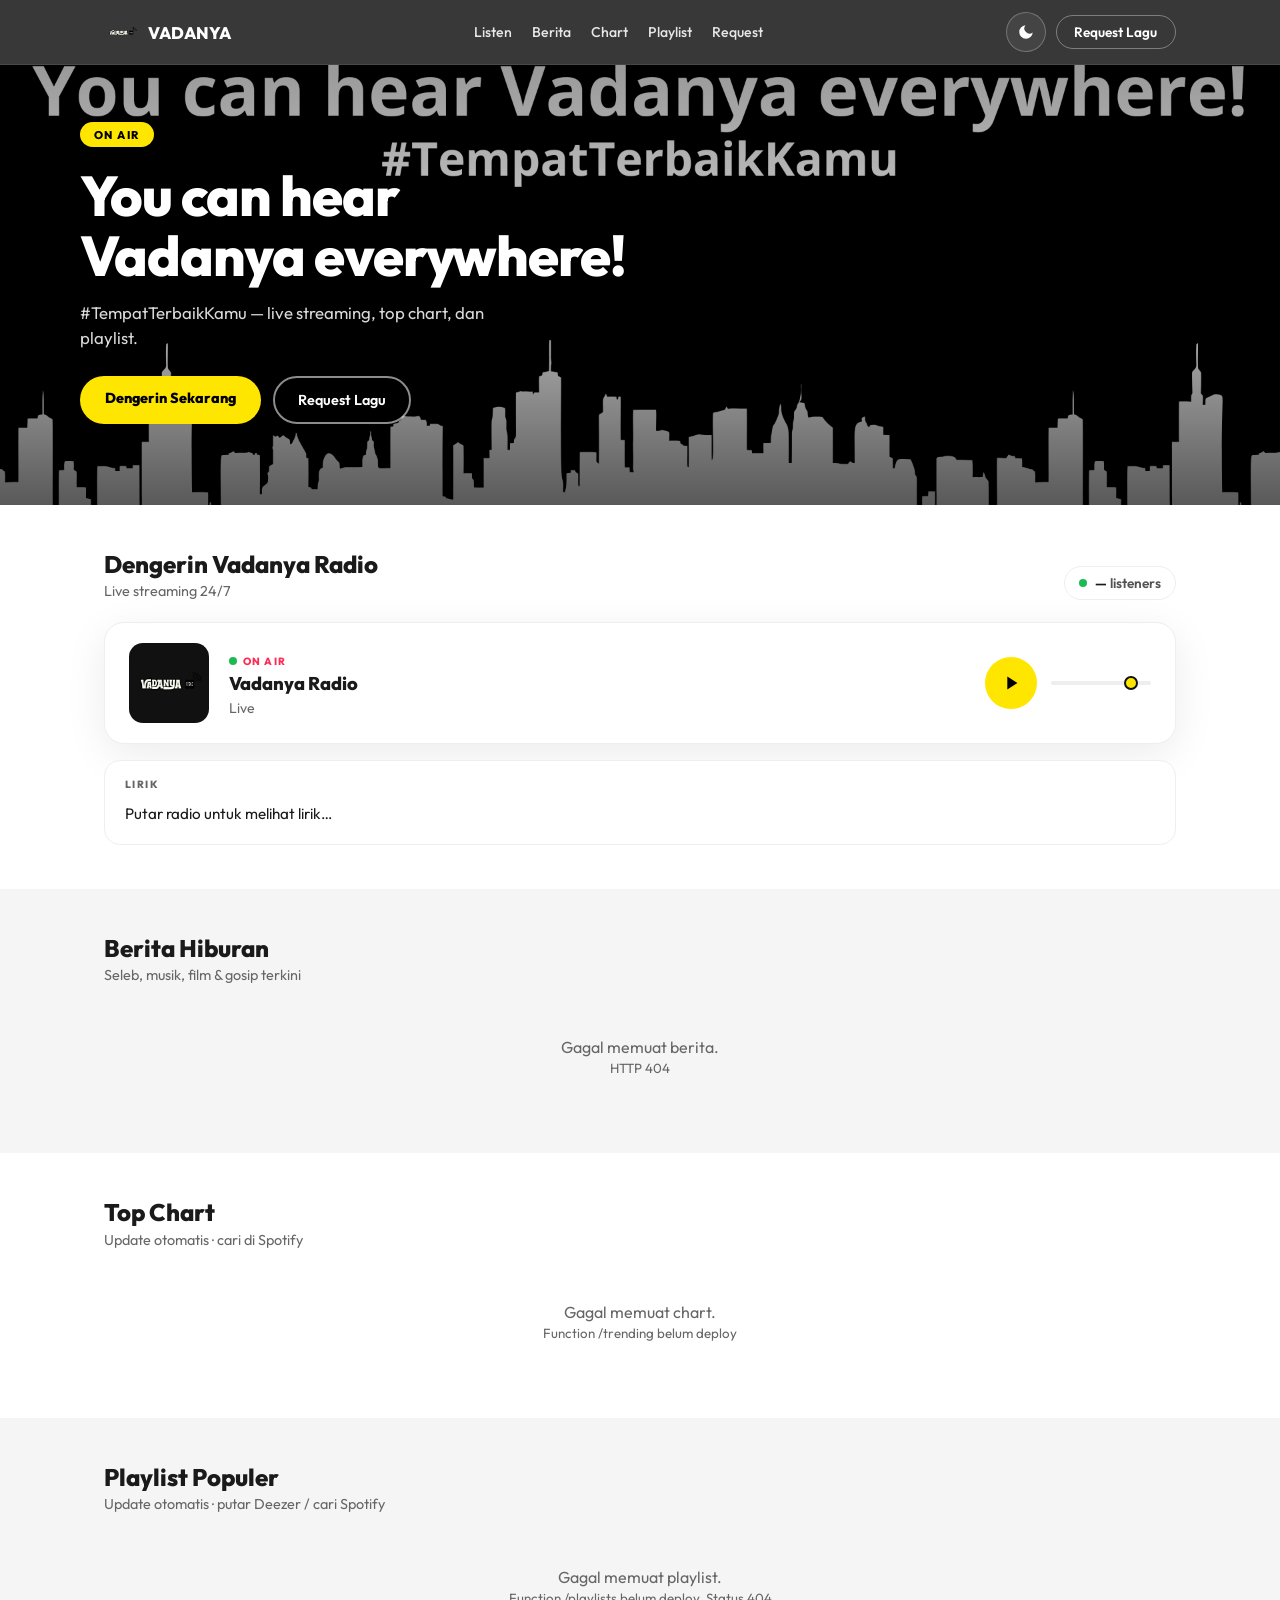
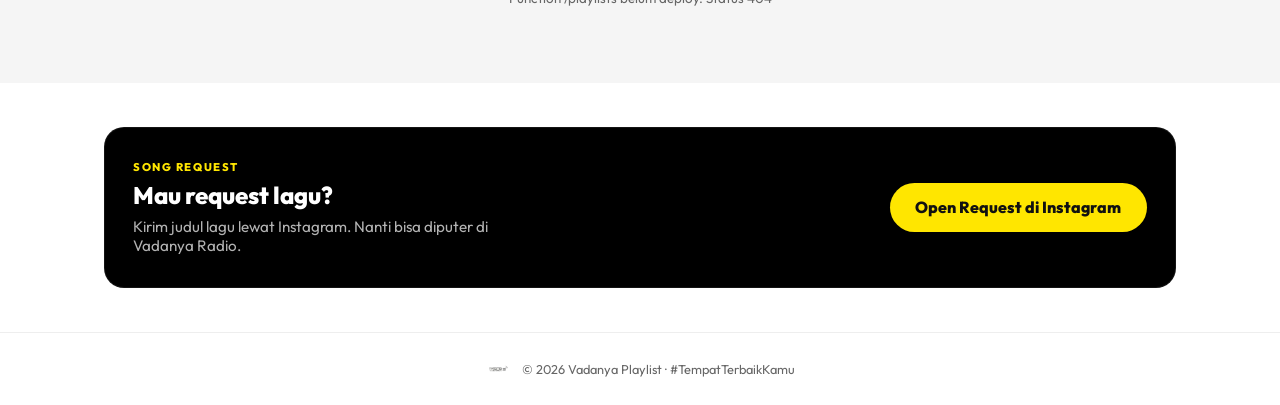
==== index.html @ 4f34717c "Add files via upload" ====
<!DOCTYPE html>
<html lang="id">
<head>
  <meta charset="UTF-8" />
  <meta name="viewport" content="width=device-width, initial-scale=1.0" />
  <meta name="google-site-verification" content="wE9t3rCKMEpL0LWgV_AQT0i7MUr9EeiL_ol_Nd61wWU" />
  <title>Vadanya Playlist</title>
  <link rel="icon" type="image/png" href="FavIcon.png" />
  <link rel="stylesheet" href="style.css" />
  <link rel="preconnect" href="https://fonts.googleapis.com" />
  <link rel="preconnect" href="https://fonts.gstatic.com" crossorigin />
  <link href="https://fonts.googleapis.com/css2?family=Outfit:wght@400;500;600;700;800&display=swap" rel="stylesheet" />
</head>
<body>

  <nav class="navbar">
    <div class="nav-inner">
      <a href="#" class="brand">
        <img src="logo.png" alt="Vadanya" class="brand-logo" />
        <span class="brand-text">VADANYA</span>
      </a>
      <div class="nav-links">
        <a href="#listen" class="nav-link">Listen</a>
        <a href="#berita" class="nav-link">Berita</a>
        <a href="#trending" class="nav-link">Chart</a>
        <a href="#featured" class="nav-link">Playlist</a>
        <a href="#request" class="nav-link">Request</a>
      </div>
      <div class="nav-actions">
        <button type="button" class="theme-btn" id="themeToggle" aria-label="Ganti tema">
          <svg class="icon-moon" viewBox="0 0 24 24" fill="currentColor"><path d="M21 12.79A9 9 0 1 1 11.21 3 7 7 0 0 0 21 12.79z"/></svg>
          <svg class="icon-sun" viewBox="0 0 24 24" fill="currentColor"><path d="M12 4.5a1 1 0 0 1 1 1V7a1 1 0 1 1-2 0V5.5a1 1 0 0 1 1-1zm0 11a1 1 0 0 1 1 1V19a1 1 0 1 1-2 0v-2.5a1 1 0 0 1 1-1zm7.5-5.5a1 1 0 0 1 1 1H22a1 1 0 1 1 0 2h-1.5a1 1 0 0 1-1-1 1 1 0 0 1 1-1zM4.5 11a1 1 0 0 1 0 2H3a1 1 0 1 1 0-2h1.5zM12 8a4 4 0 1 0 0 8 4 4 0 0 0 0-8z"/></svg>
        </button>
        <a href="#request" class="btn-nav">Request Lagu</a>
      </div>
    </div>
  </nav>

  <header class="hero">
    <div class="hero-bg"></div>
    <div class="hero-content">
      <p class="hero-tag">ON AIR</p>
      <h1 class="hero-title">You can hear<br /><span>Vadanya everywhere!</span></h1>
      <p class="hero-desc">#TempatTerbaikKamu — live streaming, top chart, dan playlist.</p>
      <div class="hero-actions">
        <a href="#listen" class="btn-yellow">Dengerin Sekarang</a>
        <a href="#request" class="btn-outline">Request Lagu</a>
      </div>
    </div>
  </header>

  <section id="listen" class="section">
    <div class="section-header listen-header">
      <div>
        <h2 class="section-title">Dengerin Vadanya Radio</h2>
        <p class="section-sub">Live streaming 24/7</p>
      </div>
      <div class="listeners-badge">
        <span class="listeners-dot"></span>
        <span id="listenersCount">—</span>
      </div>
    </div>

    <div class="custom-player">
      <img src="logo.png" alt="" class="cp-art" id="cpArt" />
      <div class="cp-info">
        <div class="cp-live"><span class="listeners-dot"></span> ON AIR</div>
        <div class="cp-title" id="cpTitle">Vadanya Radio</div>
        <div class="cp-artist" id="cpArtist">Live</div>
      </div>
      <div class="cp-controls">
        <button type="button" class="cp-play" id="cpPlay" aria-label="Play">
          <svg class="icon-play" viewBox="0 0 24 24" fill="currentColor"><path d="M8 5v14l11-7z"/></svg>
          <svg class="icon-pause" viewBox="0 0 24 24" fill="currentColor"><path d="M6 5h4v14H6zm8 0h4v14h-4z"/></svg>
        </button>
        <input type="range" id="cpVol" min="0" max="1" step="0.01" value="0.85" />
      </div>
      <audio id="cpAudio" preload="none" crossorigin="anonymous"></audio>
    </div>

    <div class="lyrics-box">
      <div class="lyrics-label">LIRIK</div>
      <div class="lyrics-text" id="lyricsText">Putar radio untuk melihat lirik…</div>
    </div>
  </section>

  <section id="berita" class="section section-gray">
    <div class="section-header">
      <h2 class="section-title">Berita Hiburan</h2>
      <p class="section-sub">Seleb, musik, film & gosip terkini</p>
    </div>
    <div class="news-grid" id="newsGrid">
      <div class="news-loading">Memuat berita…</div>
    </div>
  </section>

  <section id="trending" class="section">
    <div class="section-header">
      <h2 class="section-title">Top Chart</h2>
      <p class="section-sub">Update otomatis · cari di Spotify</p>
    </div>
    <div class="trending-grid" id="trendingGrid">
      <div class="news-loading">Memuat chart…</div>
    </div>
  </section>

  <section id="featured" class="section section-gray">
    <div class="section-header">
      <h2 class="section-title">Playlist Populer</h2>
      <p class="section-sub">Update otomatis · putar Deezer / cari Spotify</p>
    </div>
    <div class="embed-grid" id="autoPlaylistGrid">
      <div class="news-loading">Memuat playlist…</div>
    </div>
  </section>

  <section id="request" class="section">
    <div class="request-box">
      <div class="request-text">
        <p class="request-label">Song Request</p>
        <h2 class="request-title">Mau request lagu?</h2>
        <p class="request-desc">Kirim judul lagu lewat Instagram. Nanti bisa diputer di Vadanya Radio.</p>
      </div>
      <a class="btn-request" href="https://ig.me/m/vadanyaradio" target="_blank" rel="noopener noreferrer">
        Open Request di Instagram
      </a>
    </div>
  </section>

  <footer class="footer">
    <img src="logo.png" alt="" class="footer-logo" />
    <p>© 2026 Vadanya Playlist · #TempatTerbaikKamu</p>
  </footer>

  <script src="script.js"></script>
</body>
</html>
---- style.css ----
*, *::before, *::after { box-sizing: border-box; margin: 0; padding: 0; }

:root {
  --yellow: #ffe600;
  --bg: #ffffff;
  --bg-soft: #f5f5f5;
  --bg-card: #ffffff;
  --bg-request: #000000;
  --text: #1a1a1a;
  --muted: #666666;
  --line: #eeeeee;
  --shadow: rgba(0, 0, 0, 0.08);
  --rank-bg: #111111;
  --link-blue: #1a5cff;
  --font: "Outfit", system-ui, sans-serif;
}

[data-theme="dark"] {
  --bg: #0a0a0b;
  --bg-soft: #111113;
  --bg-card: #161618;
  --bg-request: #000000;
  --text: #f0f0f2;
  --muted: #8b8b93;
  --line: #2a2a2e;
  --shadow: rgba(0, 0, 0, 0.45);
  --rank-bg: #1c1c20;
  --link-blue: #6b9fff;
}

html { scroll-behavior: smooth; }
body {
  font-family: var(--font);
  background: var(--bg);
  color: var(--text);
  min-height: 100vh;
  transition: background 0.25s, color 0.25s;
}

.navbar {
  position: sticky; top: 0; z-index: 100;
  background: rgba(0, 0, 0, 0.78);
  backdrop-filter: saturate(180%) blur(16px);
  -webkit-backdrop-filter: saturate(180%) blur(16px);
  border-bottom: 1px solid rgba(255, 255, 255, 0.08);
}
.nav-inner {
  max-width: 1120px; margin: 0 auto; padding: 0.75rem 1.5rem;
  display: flex; align-items: center; justify-content: space-between; gap: 0.75rem;
}
.brand { display: flex; align-items: center; gap: 0.5rem; text-decoration: none; color: #fff; }
.brand-logo { height: 36px; width: auto; }
.brand-text { font-weight: 800; font-size: 1.05rem; color: #fff; }
.nav-links { display: flex; gap: 1.25rem; flex: 1; justify-content: center; flex-wrap: wrap; }
.nav-link { color: rgba(255,255,255,0.88); text-decoration: none; font-size: 0.88rem; font-weight: 500; }
.nav-link:hover { color: #fff; }
.nav-actions { display: flex; align-items: center; gap: 0.6rem; }
.btn-nav {
  background: transparent; color: #fff; border: 1.5px solid rgba(255,255,255,0.35);
  padding: 0.45rem 1.1rem; border-radius: 999px; font-weight: 600; font-size: 0.85rem; text-decoration: none;
}
.btn-nav:hover { border-color: var(--yellow); color: var(--yellow); }
.theme-btn {
  width: 40px; height: 40px; border-radius: 50%; border: 1.5px solid rgba(255,255,255,0.25);
  background: rgba(255,255,255,0.06); color: #fff; cursor: pointer;
  display: flex; align-items: center; justify-content: center;
}
.theme-btn svg { width: 18px; height: 18px; }
.theme-btn .icon-sun { display: none; }
[data-theme="dark"] .theme-btn .icon-sun { display: block; }
[data-theme="dark"] .theme-btn .icon-moon { display: none; }

/* HERO — poster Vadanya everywhere */
.hero {
  position: relative;
  overflow: hidden;
  min-height: 440px;
  display: flex;
  align-items: center;
  padding: 3.5rem 1.5rem 5rem;
  background: #000;
}
.hero-bg {
  position: absolute;
  inset: 0;
  z-index: 0;
  background-color: #000;
  background-image: url("hero-bg.png");
  background-size: cover;
  background-position: center bottom;
  background-repeat: no-repeat;
}
.hero-bg::after {
  content: "";
  position: absolute;
  inset: 0;
  background: linear-gradient(
    180deg,
    rgba(0, 0, 0, 0.4) 0%,
    rgba(0, 0, 0, 0.2) 45%,
    rgba(0, 0, 0, 0.65) 100%
  );
  pointer-events: none;
}
.hero-content {
  position: relative;
  z-index: 2;
  max-width: 1120px;
  margin: 0 auto;
  width: 100%;
}
.hero-tag {
  display: inline-block;
  background: var(--yellow);
  color: #000;
  font-size: 0.7rem;
  font-weight: 800;
  letter-spacing: 0.14em;
  padding: 0.35rem 0.85rem;
  border-radius: 999px;
  margin-bottom: 1.15rem;
}
.hero-title {
  font-size: clamp(2.3rem, 6vw, 3.5rem);
  font-weight: 800;
  line-height: 1.08;
  color: #fff;
  margin-bottom: 0.85rem;
  letter-spacing: -0.02em;
}
.hero-title span { color: #fff; }
.hero-desc {
  color: rgba(255, 255, 255, 0.85);
  font-size: 1.05rem;
  max-width: 460px;
  margin-bottom: 1.6rem;
  line-height: 1.5;
}
.hero-actions { display: flex; flex-wrap: wrap; gap: 0.75rem; }
.btn-yellow {
  display: inline-flex;
  background: var(--yellow);
  color: #000;
  font-weight: 800;
  font-size: 0.9rem;
  padding: 0.8rem 1.55rem;
  border-radius: 999px;
  text-decoration: none;
}
.btn-yellow:hover { filter: brightness(1.06); }
.btn-outline {
  display: inline-flex;
  color: #fff;
  font-weight: 600;
  font-size: 0.9rem;
  padding: 0.8rem 1.45rem;
  border-radius: 999px;
  text-decoration: none;
  border: 2px solid rgba(255, 255, 255, 0.55);
}
.btn-outline:hover {
  background: rgba(255, 255, 255, 0.1);
  border-color: #fff;
}

.section { max-width: 1120px; margin: 0 auto; padding: 2.75rem 1.5rem; }
.section-gray {
  background: var(--bg-soft); max-width: none;
  padding-left: max(1.5rem, calc((100% - 1120px) / 2 + 1.5rem));
  padding-right: max(1.5rem, calc((100% - 1120px) / 2 + 1.5rem));
}
.section-header { margin-bottom: 1.35rem; }
.section-title { font-size: 1.5rem; font-weight: 800; }
.section-sub { color: var(--muted); font-size: 0.9rem; margin-top: 0.2rem; }

.listen-header {
  display: flex; flex-wrap: wrap; align-items: flex-end; justify-content: space-between; gap: 1rem;
}
.listeners-badge {
  display: inline-flex; align-items: center; gap: 0.45rem;
  font-size: 0.85rem; font-weight: 700;
  background: var(--bg-card); border: 1px solid var(--line);
  padding: 0.45rem 0.9rem; border-radius: 999px;
}
.listeners-dot {
  width: 8px; height: 8px; border-radius: 50%; background: #1db954;
  animation: pulse 1.6s ease-in-out infinite;
}
@keyframes pulse { 0%, 100% { opacity: 1; } 50% { opacity: 0.45; } }
#listenersCount::after { content: " listeners"; font-weight: 600; opacity: 0.75; }

.custom-player {
  display: flex; flex-wrap: wrap; align-items: center; gap: 1.25rem;
  background: var(--bg-card); border: 1px solid var(--line); border-radius: 20px;
  padding: 1.25rem 1.5rem; box-shadow: 0 10px 40px var(--shadow);
}
.cp-art { width: 80px; height: 80px; border-radius: 14px; object-fit: cover; background: #111; }
.cp-info { flex: 1; min-width: 160px; }
.cp-live {
  display: inline-flex; align-items: center; gap: 0.35rem;
  font-size: 0.65rem; font-weight: 800; letter-spacing: 0.12em; color: #ff2d55; margin-bottom: 0.3rem;
}
.cp-title { font-size: 1.15rem; font-weight: 800; }
.cp-artist { font-size: 0.88rem; color: var(--muted); margin-top: 0.2rem; }
.cp-controls { display: flex; align-items: center; gap: 0.85rem; }
.cp-play {
  width: 52px; height: 52px; border-radius: 50%; border: none;
  background: var(--yellow); color: #000; cursor: pointer;
  display: flex; align-items: center; justify-content: center;
}
.cp-play svg { width: 22px; height: 22px; }
.cp-play .icon-pause { display: none; }
.cp-play.playing .icon-play { display: none; }
.cp-play.playing .icon-pause { display: block; }
#cpVol {
  -webkit-appearance: none; appearance: none;
  width: 100px; height: 4px; border-radius: 999px; background: var(--line);
}
#cpVol::-webkit-slider-thumb {
  -webkit-appearance: none; width: 14px; height: 14px; border-radius: 50%;
  background: var(--yellow); border: 2px solid #111; cursor: pointer;
}

.lyrics-box {
  margin-top: 1rem; background: var(--bg-card); border: 1px solid var(--line);
  border-radius: 16px; padding: 1.1rem 1.25rem; max-height: 280px; overflow-y: auto;
}
.lyrics-label {
  font-size: 0.65rem; font-weight: 800; letter-spacing: 0.14em;
  color: var(--muted); margin-bottom: 0.6rem;
}
.lyrics-text { font-size: 0.95rem; line-height: 1.65; white-space: pre-wrap; }

.news-grid { display: grid; grid-template-columns: repeat(auto-fill, minmax(280px, 1fr)); gap: 1.15rem; }
.news-card {
  background: var(--bg-card); border: 1px solid var(--line); border-radius: 14px;
  overflow: hidden; text-decoration: none; color: inherit; display: flex; flex-direction: column;
}
.news-thumb { width: 100%; aspect-ratio: 16/9; object-fit: cover; background: var(--bg-soft); }
.news-body { padding: 1rem 1.1rem 1.15rem; display: flex; flex-direction: column; gap: 0.4rem; flex: 1; }
.news-date { font-size: 0.7rem; font-weight: 600; color: var(--muted); text-transform: uppercase; }
.news-title {
  font-size: 1rem; font-weight: 700;
  display: -webkit-box; -webkit-line-clamp: 2; line-clamp: 2; -webkit-box-orient: vertical; overflow: hidden;
}
.news-excerpt {
  font-size: 0.85rem; color: var(--muted); flex: 1;
  display: -webkit-box; -webkit-line-clamp: 3; line-clamp: 3; -webkit-box-orient: vertical; overflow: hidden;
}
.news-more { font-size: 0.8rem; font-weight: 700; color: var(--link-blue); }
.news-loading, .news-error { grid-column: 1 / -1; text-align: center; padding: 2rem; color: var(--muted); }

.trending-grid { display: grid; grid-template-columns: repeat(auto-fill, minmax(220px, 1fr)); gap: 0.85rem; }
.trend-card {
  background: var(--bg-card); border: 1px solid var(--line); border-radius: 12px;
  padding: 1rem; display: flex; flex-direction: column; gap: 0.75rem;
}
.trend-top { display: flex; gap: 0.5rem; }
.trend-rank {
  font-weight: 800; font-size: 0.85rem; background: var(--rank-bg); color: var(--yellow);
  min-width: 28px; height: 28px; display: flex; align-items: center; justify-content: center; border-radius: 8px;
}
.trend-title { font-size: 0.9rem; font-weight: 700; }
.trend-artist { font-size: 0.8rem; color: var(--muted); margin-top: 0.15rem; }
.trend-btn.spotify {
  display: flex; justify-content: center; background: #1DB954; color: #000;
  text-decoration: none; font-size: 0.8rem; font-weight: 700; padding: 0.5rem; border-radius: 999px;
}

.embed-grid { display: grid; grid-template-columns: repeat(auto-fill, minmax(260px, 1fr)); gap: 1.1rem; }
.playlist-card {
  background: var(--bg-card); border: 1px solid var(--line); border-radius: 14px;
  overflow: hidden; display: flex; flex-direction: column;
}
.playlist-cover { width: 100%; aspect-ratio: 1; object-fit: cover; background: var(--bg-soft); display: block; }
.playlist-body { padding: 0.9rem 1rem 1rem; display: flex; flex-direction: column; gap: 0.35rem; flex: 1; }
.playlist-title { font-size: 0.95rem; font-weight: 700; line-height: 1.3; }
.playlist-desc { font-size: 0.8rem; color: var(--muted); }
.playlist-actions { display: flex; gap: 0.5rem; margin-top: 0.5rem; }
.playlist-btn {
  flex: 1; text-align: center; font-size: 0.78rem; font-weight: 700;
  padding: 0.5rem; border-radius: 999px; text-decoration: none; border: none;
  cursor: pointer; font-family: inherit;
}
.playlist-btn.play { background: var(--yellow); color: #000; }
.playlist-btn.open { background: #1DB954; color: #000; }
.playlist-embed-wrap { height: 0; overflow: hidden; transition: height 0.25s; }
.playlist-card.open .playlist-embed-wrap { height: 360px; }
.playlist-embed-wrap iframe { width: 100%; height: 360px; border: none; display: block; }

.request-box {
  display: flex; flex-wrap: wrap; align-items: center; justify-content: space-between; gap: 1.5rem;
  background: var(--bg-request); color: #fff; border-radius: 20px; padding: 2rem 1.75rem;
  border: 1px solid rgba(255,255,255,0.08);
}
.request-label {
  font-size: 0.7rem; font-weight: 800; letter-spacing: 0.14em; text-transform: uppercase;
  color: var(--yellow); margin-bottom: 0.4rem;
}
.request-title { font-size: 1.5rem; font-weight: 800; margin-bottom: 0.4rem; color: #fff; }
.request-desc { font-size: 0.95rem; color: rgba(255,255,255,0.7); max-width: 360px; }
.btn-request {
  display: inline-flex; background: var(--yellow); color: #111; font-weight: 800;
  padding: 0.9rem 1.6rem; border-radius: 999px; text-decoration: none;
}

.footer {
  border-top: 1px solid var(--line); padding: 1.5rem;
  display: flex; align-items: center; justify-content: center; gap: 0.75rem; flex-wrap: wrap;
}
.footer-logo { height: 24px; opacity: 0.5; }
.footer p { font-size: 0.8rem; color: var(--muted); }

@media (max-width: 700px) {
  .nav-links { display: none; }
  .hero { min-height: 360px; padding: 2.75rem 1.15rem 4rem; }
  .section { padding: 2rem 1.15rem; }
  .section-gray { padding-left: 1.15rem; padding-right: 1.15rem; }
  .embed-grid, .trending-grid, .news-grid { grid-template-columns: 1fr; }
  .request-box { flex-direction: column; text-align: center; }
  .btn-request { width: 100%; }
  .custom-player { flex-direction: column; text-align: center; }
  .cp-controls { width: 100%; justify-content: center; }
}
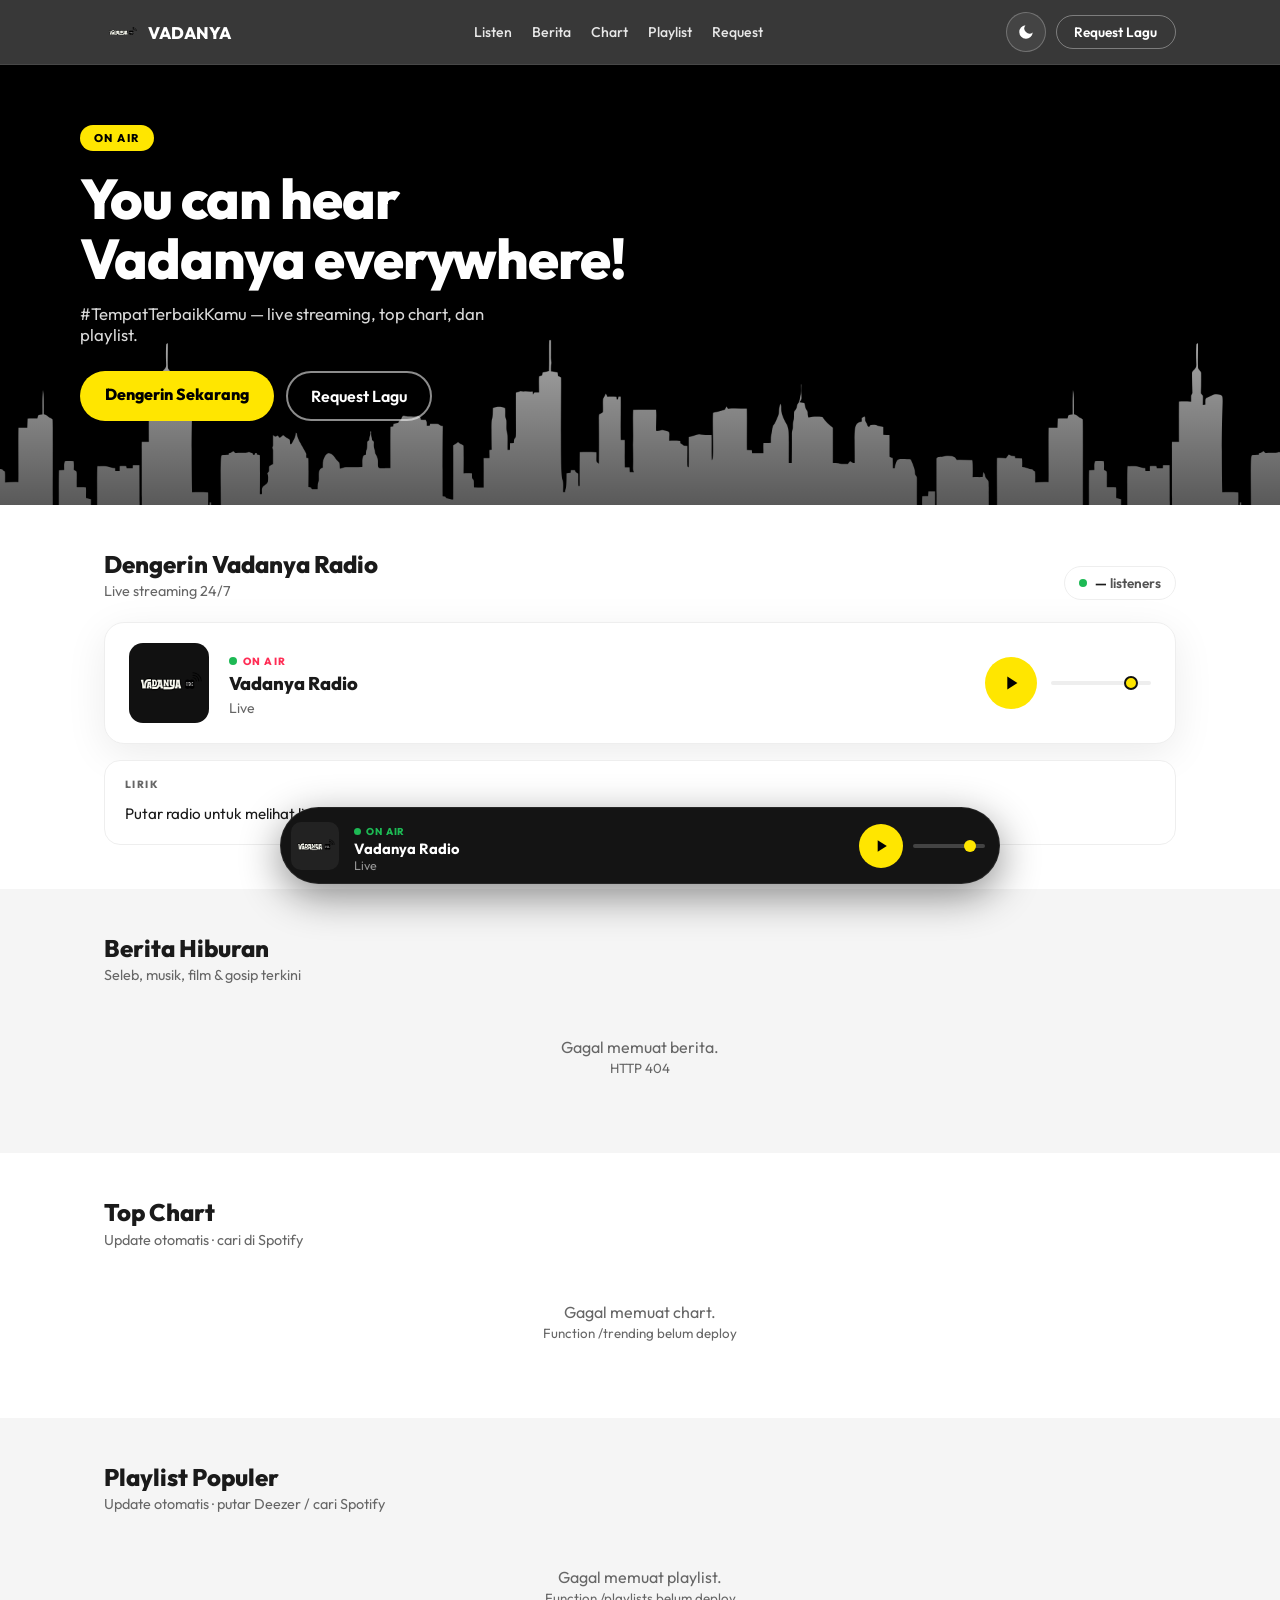
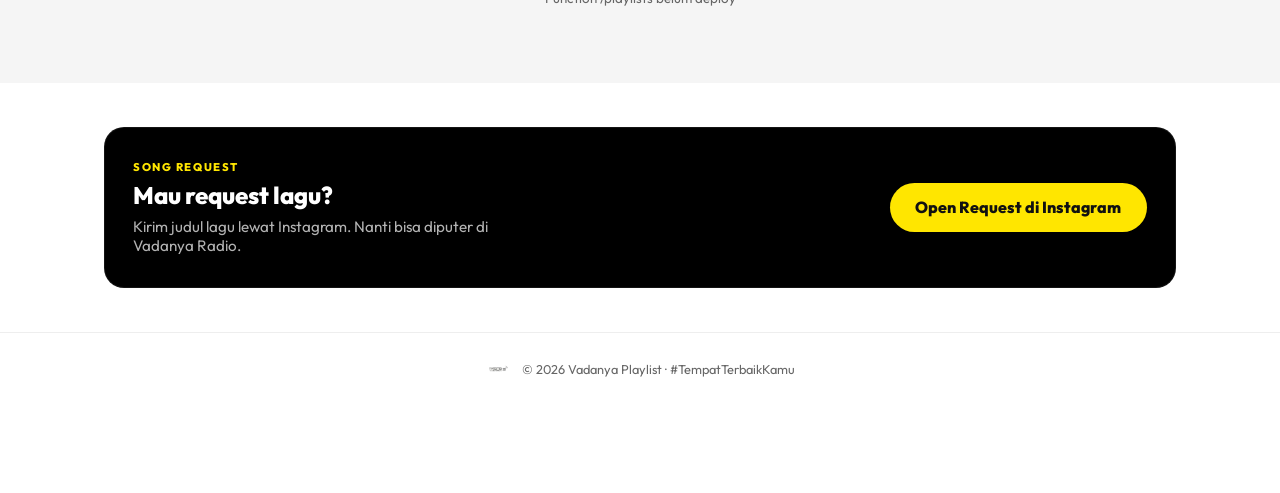
==== commit 00362416: "Add files via upload" ====
--- a/index.html
+++ b/index.html
@@ -12,6 +12,16 @@
   <link href="https://fonts.googleapis.com/css2?family=Outfit:wght@400;500;600;700;800&display=swap" rel="stylesheet" />
 </head>
 <body>
+
+  <div id="pageLoader" class="page-loader" aria-live="polite">
+    <div class="loader-inner">
+      <img src="logo.png" alt="Vadanya" class="loader-logo" />
+      <div class="loader-bar"><div class="loader-bar-fill"></div></div>
+      <p class="loader-text">Loading Vadanya…</p>
+    </div>
+  </div>
+
+  <div class="reveal-on-load">
 
   <nav class="navbar">
     <div class="nav-inner">
@@ -60,7 +70,6 @@
         <span id="listenersCount">—</span>
       </div>
     </div>
-
     <div class="custom-player">
       <img src="logo.png" alt="" class="cp-art" id="cpArt" />
       <div class="cp-info">
@@ -77,7 +86,6 @@
       </div>
       <audio id="cpAudio" preload="none" crossorigin="anonymous"></audio>
     </div>
-
     <div class="lyrics-box">
       <div class="lyrics-label">LIRIK</div>
       <div class="lyrics-text" id="lyricsText">Putar radio untuk melihat lirik…</div>
@@ -132,6 +140,24 @@
     <p>© 2026 Vadanya Playlist · #TempatTerbaikKamu</p>
   </footer>
 
+  </div><!-- /.reveal-on-load -->
+
+  <div class="mini-bar" id="miniBar">
+    <img src="logo.png" alt="" class="mini-art" id="miniArt" />
+    <div class="mini-meta">
+      <div class="mini-live"><span class="mini-dot"></span> ON AIR</div>
+      <div class="mini-title" id="miniTitle">Vadanya Radio</div>
+      <div class="mini-artist" id="miniArtist">Live</div>
+    </div>
+    <div class="mini-controls">
+      <button type="button" class="mini-play" id="miniPlay" aria-label="Play">
+        <svg class="icon-play" viewBox="0 0 24 24" fill="currentColor"><path d="M8 5v14l11-7z"/></svg>
+        <svg class="icon-pause" viewBox="0 0 24 24" fill="currentColor"><path d="M6 5h4v14H6zm8 0h4v14h-4z"/></svg>
+      </button>
+      <input type="range" id="miniVol" class="mini-vol" min="0" max="1" step="0.01" value="0.85" />
+    </div>
+  </div>
+
   <script src="script.js"></script>
 </body>
 </html>
--- a/style.css
+++ b/style.css
@@ -9,7 +9,7 @@
   --text: #1a1a1a;
   --muted: #666666;
   --line: #eeeeee;
-  --shadow: rgba(0, 0, 0, 0.08);
+  --shadow: rgba(0,0,0,0.08);
   --rank-bg: #111111;
   --link-blue: #1a5cff;
   --font: "Outfit", system-ui, sans-serif;
@@ -23,7 +23,7 @@
   --text: #f0f0f2;
   --muted: #8b8b93;
   --line: #2a2a2e;
-  --shadow: rgba(0, 0, 0, 0.45);
+  --shadow: rgba(0,0,0,0.45);
   --rank-bg: #1c1c20;
   --link-blue: #6b9fff;
 }
@@ -34,15 +34,73 @@
   background: var(--bg);
   color: var(--text);
   min-height: 100vh;
+  padding-bottom: 5.5rem;
   transition: background 0.25s, color 0.25s;
 }
-
+body.is-loading { overflow: hidden; }
+
+/* LOADER */
+.page-loader {
+  position: fixed; inset: 0; z-index: 9999;
+  display: flex; align-items: center; justify-content: center;
+  background: #000;
+  transition: opacity 0.5s ease, visibility 0.5s ease;
+}
+.page-loader.is-done { opacity: 0; visibility: hidden; pointer-events: none; }
+.loader-inner {
+  display: flex; flex-direction: column; align-items: center; gap: 1.25rem;
+  animation: pop-in 0.7s cubic-bezier(0.16, 1, 0.3, 1) both;
+}
+.loader-logo {
+  height: 56px; width: auto;
+  animation: logo-breathe 1.5s ease-in-out infinite;
+}
+.loader-bar {
+  width: 160px; height: 3px; border-radius: 999px;
+  background: rgba(255,255,255,0.12); overflow: hidden;
+  animation: fade-up 0.4s ease 0.25s both;
+}
+.loader-bar-fill {
+  height: 100%; width: 40%; border-radius: 999px; background: #ffe600;
+  animation: loader-slide 1.1s ease-in-out infinite;
+}
+.loader-text {
+  font-size: 0.8rem; font-weight: 600; letter-spacing: 0.06em;
+  color: rgba(255,255,255,0.65);
+  animation: fade-up 0.4s ease 0.35s both;
+}
+@keyframes pop-in {
+  0% { opacity: 0; transform: scale(0.55); }
+  70% { opacity: 1; transform: scale(1.06); }
+  100% { opacity: 1; transform: scale(1); }
+}
+@keyframes logo-breathe {
+  0%, 100% { transform: scale(1); }
+  50% { transform: scale(1.08); }
+}
+@keyframes fade-up {
+  from { opacity: 0; transform: translateY(8px); }
+  to { opacity: 1; transform: translateY(0); }
+}
+@keyframes loader-slide {
+  0% { transform: translateX(-120%); }
+  100% { transform: translateX(320%); }
+}
+body:not(.is-loading) .reveal-on-load {
+  animation: page-reveal 0.65s cubic-bezier(0.16, 1, 0.3, 1) both;
+}
+@keyframes page-reveal {
+  0% { opacity: 0; transform: scale(0.96); }
+  100% { opacity: 1; transform: scale(1); }
+}
+
+/* NAV */
 .navbar {
   position: sticky; top: 0; z-index: 100;
-  background: rgba(0, 0, 0, 0.78);
-  backdrop-filter: saturate(180%) blur(16px);
-  -webkit-backdrop-filter: saturate(180%) blur(16px);
-  border-bottom: 1px solid rgba(255, 255, 255, 0.08);
+  background: rgba(0,0,0,0.78);
+  backdrop-filter: blur(16px);
+  -webkit-backdrop-filter: blur(16px);
+  border-bottom: 1px solid rgba(255,255,255,0.08);
 }
 .nav-inner {
   max-width: 1120px; margin: 0 auto; padding: 0.75rem 1.5rem;
@@ -53,13 +111,11 @@
 .brand-text { font-weight: 800; font-size: 1.05rem; color: #fff; }
 .nav-links { display: flex; gap: 1.25rem; flex: 1; justify-content: center; flex-wrap: wrap; }
 .nav-link { color: rgba(255,255,255,0.88); text-decoration: none; font-size: 0.88rem; font-weight: 500; }
-.nav-link:hover { color: #fff; }
 .nav-actions { display: flex; align-items: center; gap: 0.6rem; }
 .btn-nav {
   background: transparent; color: #fff; border: 1.5px solid rgba(255,255,255,0.35);
   padding: 0.45rem 1.1rem; border-radius: 999px; font-weight: 600; font-size: 0.85rem; text-decoration: none;
 }
-.btn-nav:hover { border-color: var(--yellow); color: var(--yellow); }
 .theme-btn {
   width: 40px; height: 40px; border-radius: 50%; border: 1.5px solid rgba(255,255,255,0.25);
   background: rgba(255,255,255,0.06); color: #fff; cursor: pointer;
@@ -70,97 +126,41 @@
 [data-theme="dark"] .theme-btn .icon-sun { display: block; }
 [data-theme="dark"] .theme-btn .icon-moon { display: none; }
 
-/* HERO — poster Vadanya everywhere */
+/* HERO */
 .hero {
-  position: relative;
-  overflow: hidden;
-  min-height: 440px;
-  display: flex;
-  align-items: center;
-  padding: 3.5rem 1.5rem 5rem;
-  background: #000;
+  position: relative; overflow: hidden; min-height: 440px;
+  display: flex; align-items: center; padding: 3.5rem 1.5rem 5rem; background: #000;
 }
 .hero-bg {
-  position: absolute;
-  inset: 0;
-  z-index: 0;
-  background-color: #000;
+  position: absolute; inset: 0; z-index: 0; background-color: #000;
   background-image: url("hero-bg.png");
-  background-size: cover;
-  background-position: center bottom;
-  background-repeat: no-repeat;
+  background-size: cover; background-position: center bottom; background-repeat: no-repeat;
 }
 .hero-bg::after {
-  content: "";
-  position: absolute;
-  inset: 0;
-  background: linear-gradient(
-    180deg,
-    rgba(0, 0, 0, 0.4) 0%,
-    rgba(0, 0, 0, 0.2) 45%,
-    rgba(0, 0, 0, 0.65) 100%
-  );
-  pointer-events: none;
-}
-.hero-content {
-  position: relative;
-  z-index: 2;
-  max-width: 1120px;
-  margin: 0 auto;
-  width: 100%;
-}
+  content: ""; position: absolute; inset: 0;
+  background: linear-gradient(180deg, rgba(0,0,0,0.4) 0%, rgba(0,0,0,0.2) 45%, rgba(0,0,0,0.65) 100%);
+}
+.hero-content { position: relative; z-index: 2; max-width: 1120px; margin: 0 auto; width: 100%; }
 .hero-tag {
-  display: inline-block;
-  background: var(--yellow);
-  color: #000;
-  font-size: 0.7rem;
-  font-weight: 800;
-  letter-spacing: 0.14em;
-  padding: 0.35rem 0.85rem;
-  border-radius: 999px;
-  margin-bottom: 1.15rem;
+  display: inline-block; background: var(--yellow); color: #000;
+  font-size: 0.7rem; font-weight: 800; letter-spacing: 0.14em;
+  padding: 0.35rem 0.85rem; border-radius: 999px; margin-bottom: 1.15rem;
 }
 .hero-title {
-  font-size: clamp(2.3rem, 6vw, 3.5rem);
-  font-weight: 800;
-  line-height: 1.08;
-  color: #fff;
-  margin-bottom: 0.85rem;
-  letter-spacing: -0.02em;
+  font-size: clamp(2.3rem, 6vw, 3.5rem); font-weight: 800; line-height: 1.08;
+  color: #fff; margin-bottom: 0.85rem; letter-spacing: -0.02em;
 }
 .hero-title span { color: #fff; }
-.hero-desc {
-  color: rgba(255, 255, 255, 0.85);
-  font-size: 1.05rem;
-  max-width: 460px;
-  margin-bottom: 1.6rem;
-  line-height: 1.5;
-}
+.hero-desc { color: rgba(255,255,255,0.85); font-size: 1.05rem; max-width: 460px; margin-bottom: 1.6rem; }
 .hero-actions { display: flex; flex-wrap: wrap; gap: 0.75rem; }
 .btn-yellow {
-  display: inline-flex;
-  background: var(--yellow);
-  color: #000;
-  font-weight: 800;
-  font-size: 0.9rem;
-  padding: 0.8rem 1.55rem;
-  border-radius: 999px;
-  text-decoration: none;
-}
-.btn-yellow:hover { filter: brightness(1.06); }
+  display: inline-flex; background: var(--yellow); color: #000; font-weight: 800;
+  padding: 0.8rem 1.55rem; border-radius: 999px; text-decoration: none;
+}
 .btn-outline {
-  display: inline-flex;
-  color: #fff;
-  font-weight: 600;
-  font-size: 0.9rem;
-  padding: 0.8rem 1.45rem;
-  border-radius: 999px;
-  text-decoration: none;
-  border: 2px solid rgba(255, 255, 255, 0.55);
-}
-.btn-outline:hover {
-  background: rgba(255, 255, 255, 0.1);
-  border-color: #fff;
+  display: inline-flex; color: #fff; font-weight: 600;
+  padding: 0.8rem 1.45rem; border-radius: 999px; text-decoration: none;
+  border: 2px solid rgba(255,255,255,0.55);
 }
 
 .section { max-width: 1120px; margin: 0 auto; padding: 2.75rem 1.5rem; }
@@ -310,6 +310,53 @@
 }
 .footer-logo { height: 24px; opacity: 0.5; }
 .footer p { font-size: 0.8rem; color: var(--muted); }
+
+/* MINI BAR */
+.mini-bar {
+  position: fixed; left: 50%; bottom: 1rem; transform: translateX(-50%);
+  z-index: 200; width: min(720px, calc(100% - 1.5rem));
+  display: flex; align-items: center; gap: 0.9rem;
+  padding: 0.65rem 0.85rem 0.65rem 0.65rem;
+  background: #141414; border: 1px solid rgba(255,255,255,0.08);
+  border-radius: 999px; box-shadow: 0 12px 40px rgba(0,0,0,0.45); color: #fff;
+}
+.mini-art {
+  width: 48px; height: 48px; border-radius: 10px; object-fit: cover; background: #222; flex-shrink: 0;
+}
+.mini-meta { flex: 1; min-width: 0; }
+.mini-live {
+  display: inline-flex; align-items: center; gap: 0.35rem;
+  font-size: 0.62rem; font-weight: 800; letter-spacing: 0.08em; color: #1db954;
+}
+.mini-dot {
+  width: 7px; height: 7px; border-radius: 50%; background: #1db954;
+  animation: pulse 1.6s ease-in-out infinite;
+}
+.mini-title {
+  font-size: 0.92rem; font-weight: 700; white-space: nowrap; overflow: hidden; text-overflow: ellipsis;
+}
+.mini-artist {
+  font-size: 0.78rem; color: rgba(255,255,255,0.55);
+  white-space: nowrap; overflow: hidden; text-overflow: ellipsis;
+}
+.mini-controls { display: flex; align-items: center; gap: 0.65rem; flex-shrink: 0; }
+.mini-play {
+  width: 44px; height: 44px; border-radius: 50%; border: none;
+  background: #ffe600; color: #000; cursor: pointer;
+  display: flex; align-items: center; justify-content: center;
+}
+.mini-play svg { width: 20px; height: 20px; }
+.mini-play .icon-pause { display: none; }
+.mini-play.playing .icon-play { display: none; }
+.mini-play.playing .icon-pause { display: block; }
+.mini-vol {
+  -webkit-appearance: none; appearance: none;
+  width: 72px; height: 4px; border-radius: 999px; background: rgba(255,255,255,0.2);
+}
+.mini-vol::-webkit-slider-thumb {
+  -webkit-appearance: none; width: 12px; height: 12px; border-radius: 50%;
+  background: #ffe600; cursor: pointer; border: none;
+}
 
 @media (max-width: 700px) {
   .nav-links { display: none; }
@@ -321,4 +368,6 @@
   .btn-request { width: 100%; }
   .custom-player { flex-direction: column; text-align: center; }
   .cp-controls { width: 100%; justify-content: center; }
+  .mini-bar { bottom: 0.65rem; width: calc(100% - 1rem); }
+  .mini-vol { display: none; }
 }
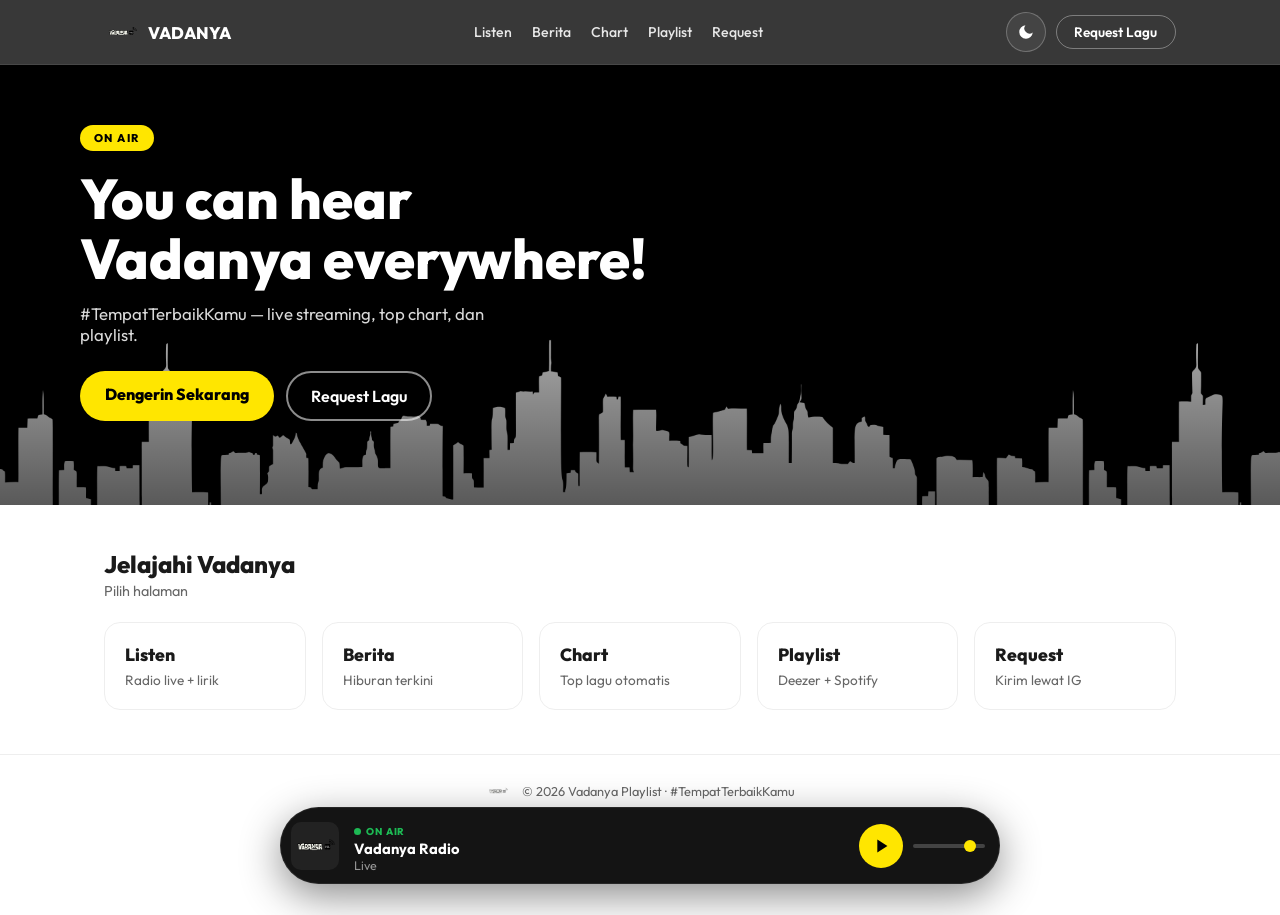
==== commit 88a9d82f: "Add files via upload" ====
--- a/index.html
+++ b/index.html
@@ -3,145 +3,69 @@
 <head>
   <meta charset="UTF-8" />
   <meta name="viewport" content="width=device-width, initial-scale=1.0" />
-  <meta name="google-site-verification" content="wE9t3rCKMEpL0LWgV_AQT0i7MUr9EeiL_ol_Nd61wWU" />
   <title>Vadanya Playlist</title>
   <link rel="icon" type="image/png" href="FavIcon.png" />
   <link rel="stylesheet" href="style.css" />
-  <link rel="preconnect" href="https://fonts.googleapis.com" />
-  <link rel="preconnect" href="https://fonts.gstatic.com" crossorigin />
   <link href="https://fonts.googleapis.com/css2?family=Outfit:wght@400;500;600;700;800&display=swap" rel="stylesheet" />
 </head>
 <body>
-
-  <div id="pageLoader" class="page-loader" aria-live="polite">
+  <div id="pageLoader" class="page-loader">
     <div class="loader-inner">
       <img src="logo.png" alt="Vadanya" class="loader-logo" />
       <div class="loader-bar"><div class="loader-bar-fill"></div></div>
       <p class="loader-text">Loading Vadanya…</p>
     </div>
   </div>
-
   <div class="reveal-on-load">
-
-  <nav class="navbar">
-    <div class="nav-inner">
-      <a href="#" class="brand">
-        <img src="logo.png" alt="Vadanya" class="brand-logo" />
-        <span class="brand-text">VADANYA</span>
-      </a>
-      <div class="nav-links">
-        <a href="#listen" class="nav-link">Listen</a>
-        <a href="#berita" class="nav-link">Berita</a>
-        <a href="#trending" class="nav-link">Chart</a>
-        <a href="#featured" class="nav-link">Playlist</a>
-        <a href="#request" class="nav-link">Request</a>
+    <nav class="navbar">
+      <div class="nav-inner">
+        <a href="index.html" class="brand"><img src="logo.png" alt="" class="brand-logo" /><span class="brand-text">VADANYA</span></a>
+        <div class="nav-links">
+          <a href="listen.html" class="nav-link">Listen</a>
+          <a href="berita.html" class="nav-link">Berita</a>
+          <a href="chart.html" class="nav-link">Chart</a>
+          <a href="playlist.html" class="nav-link">Playlist</a>
+          <a href="request.html" class="nav-link">Request</a>
+        </div>
+        <div class="nav-actions">
+          <button type="button" class="theme-btn" id="themeToggle" aria-label="Tema">
+            <svg class="icon-moon" viewBox="0 0 24 24" fill="currentColor"><path d="M21 12.79A9 9 0 1 1 11.21 3 7 7 0 0 0 21 12.79z"/></svg>
+            <svg class="icon-sun" viewBox="0 0 24 24" fill="currentColor"><path d="M12 4.5a1 1 0 0 1 1 1V7a1 1 0 1 1-2 0V5.5a1 1 0 0 1 1-1zm0 11a1 1 0 0 1 1 1V19a1 1 0 1 1-2 0v-2.5a1 1 0 0 1 1-1zm7.5-5.5a1 1 0 0 1 1 1H22a1 1 0 1 1 0 2h-1.5a1 1 0 0 1-1-1 1 1 0 0 1 1-1zM4.5 11a1 1 0 0 1 0 2H3a1 1 0 1 1 0-2h1.5zM12 8a4 4 0 1 0 0 8 4 4 0 0 0 0-8z"/></svg>
+          </button>
+          <a href="request.html" class="btn-nav">Request Lagu</a>
+        </div>
       </div>
-      <div class="nav-actions">
-        <button type="button" class="theme-btn" id="themeToggle" aria-label="Ganti tema">
-          <svg class="icon-moon" viewBox="0 0 24 24" fill="currentColor"><path d="M21 12.79A9 9 0 1 1 11.21 3 7 7 0 0 0 21 12.79z"/></svg>
-          <svg class="icon-sun" viewBox="0 0 24 24" fill="currentColor"><path d="M12 4.5a1 1 0 0 1 1 1V7a1 1 0 1 1-2 0V5.5a1 1 0 0 1 1-1zm0 11a1 1 0 0 1 1 1V19a1 1 0 1 1-2 0v-2.5a1 1 0 0 1 1-1zm7.5-5.5a1 1 0 0 1 1 1H22a1 1 0 1 1 0 2h-1.5a1 1 0 0 1-1-1 1 1 0 0 1 1-1zM4.5 11a1 1 0 0 1 0 2H3a1 1 0 1 1 0-2h1.5zM12 8a4 4 0 1 0 0 8 4 4 0 0 0 0-8z"/></svg>
-        </button>
-        <a href="#request" class="btn-nav">Request Lagu</a>
+    </nav>
+    <header class="hero">
+      <div class="hero-bg"></div>
+      <div class="hero-content">
+        <p class="hero-tag">ON AIR</p>
+        <h1 class="hero-title">You can hear<br /><span>Vadanya everywhere!</span></h1>
+        <p class="hero-desc">#TempatTerbaikKamu — live streaming, top chart, dan playlist.</p>
+        <div class="hero-actions">
+          <a href="listen.html" class="btn-yellow">Dengerin Sekarang</a>
+          <a href="request.html" class="btn-outline">Request Lagu</a>
+        </div>
       </div>
-    </div>
-  </nav>
-
-  <header class="hero">
-    <div class="hero-bg"></div>
-    <div class="hero-content">
-      <p class="hero-tag">ON AIR</p>
-      <h1 class="hero-title">You can hear<br /><span>Vadanya everywhere!</span></h1>
-      <p class="hero-desc">#TempatTerbaikKamu — live streaming, top chart, dan playlist.</p>
-      <div class="hero-actions">
-        <a href="#listen" class="btn-yellow">Dengerin Sekarang</a>
-        <a href="#request" class="btn-outline">Request Lagu</a>
+    </header>
+    <section class="section">
+      <div class="section-header">
+        <h2 class="section-title">Jelajahi Vadanya</h2>
+        <p class="section-sub">Pilih halaman</p>
       </div>
-    </div>
-  </header>
-
-  <section id="listen" class="section">
-    <div class="section-header listen-header">
-      <div>
-        <h2 class="section-title">Dengerin Vadanya Radio</h2>
-        <p class="section-sub">Live streaming 24/7</p>
+      <div class="home-grid">
+        <a class="home-card" href="listen.html"><strong>Listen</strong><span>Radio live + lirik</span></a>
+        <a class="home-card" href="berita.html"><strong>Berita</strong><span>Hiburan terkini</span></a>
+        <a class="home-card" href="chart.html"><strong>Chart</strong><span>Top lagu otomatis</span></a>
+        <a class="home-card" href="playlist.html"><strong>Playlist</strong><span>Deezer + Spotify</span></a>
+        <a class="home-card" href="request.html"><strong>Request</strong><span>Kirim lewat IG</span></a>
       </div>
-      <div class="listeners-badge">
-        <span class="listeners-dot"></span>
-        <span id="listenersCount">—</span>
-      </div>
-    </div>
-    <div class="custom-player">
-      <img src="logo.png" alt="" class="cp-art" id="cpArt" />
-      <div class="cp-info">
-        <div class="cp-live"><span class="listeners-dot"></span> ON AIR</div>
-        <div class="cp-title" id="cpTitle">Vadanya Radio</div>
-        <div class="cp-artist" id="cpArtist">Live</div>
-      </div>
-      <div class="cp-controls">
-        <button type="button" class="cp-play" id="cpPlay" aria-label="Play">
-          <svg class="icon-play" viewBox="0 0 24 24" fill="currentColor"><path d="M8 5v14l11-7z"/></svg>
-          <svg class="icon-pause" viewBox="0 0 24 24" fill="currentColor"><path d="M6 5h4v14H6zm8 0h4v14h-4z"/></svg>
-        </button>
-        <input type="range" id="cpVol" min="0" max="1" step="0.01" value="0.85" />
-      </div>
-      <audio id="cpAudio" preload="none" crossorigin="anonymous"></audio>
-    </div>
-    <div class="lyrics-box">
-      <div class="lyrics-label">LIRIK</div>
-      <div class="lyrics-text" id="lyricsText">Putar radio untuk melihat lirik…</div>
-    </div>
-  </section>
-
-  <section id="berita" class="section section-gray">
-    <div class="section-header">
-      <h2 class="section-title">Berita Hiburan</h2>
-      <p class="section-sub">Seleb, musik, film & gosip terkini</p>
-    </div>
-    <div class="news-grid" id="newsGrid">
-      <div class="news-loading">Memuat berita…</div>
-    </div>
-  </section>
-
-  <section id="trending" class="section">
-    <div class="section-header">
-      <h2 class="section-title">Top Chart</h2>
-      <p class="section-sub">Update otomatis · cari di Spotify</p>
-    </div>
-    <div class="trending-grid" id="trendingGrid">
-      <div class="news-loading">Memuat chart…</div>
-    </div>
-  </section>
-
-  <section id="featured" class="section section-gray">
-    <div class="section-header">
-      <h2 class="section-title">Playlist Populer</h2>
-      <p class="section-sub">Update otomatis · putar Deezer / cari Spotify</p>
-    </div>
-    <div class="embed-grid" id="autoPlaylistGrid">
-      <div class="news-loading">Memuat playlist…</div>
-    </div>
-  </section>
-
-  <section id="request" class="section">
-    <div class="request-box">
-      <div class="request-text">
-        <p class="request-label">Song Request</p>
-        <h2 class="request-title">Mau request lagu?</h2>
-        <p class="request-desc">Kirim judul lagu lewat Instagram. Nanti bisa diputer di Vadanya Radio.</p>
-      </div>
-      <a class="btn-request" href="https://ig.me/m/vadanyaradio" target="_blank" rel="noopener noreferrer">
-        Open Request di Instagram
-      </a>
-    </div>
-  </section>
-
-  <footer class="footer">
-    <img src="logo.png" alt="" class="footer-logo" />
-    <p>© 2026 Vadanya Playlist · #TempatTerbaikKamu</p>
-  </footer>
-
-  </div><!-- /.reveal-on-load -->
-
+    </section>
+    <footer class="footer">
+      <img src="logo.png" alt="" class="footer-logo" />
+      <p>© 2026 Vadanya Playlist · #TempatTerbaikKamu</p>
+    </footer>
+  </div>
   <div class="mini-bar" id="miniBar">
     <img src="logo.png" alt="" class="mini-art" id="miniArt" />
     <div class="mini-meta">
@@ -157,7 +81,7 @@
       <input type="range" id="miniVol" class="mini-vol" min="0" max="1" step="0.01" value="0.85" />
     </div>
   </div>
-
+  <audio id="cpAudio" preload="none" crossorigin="anonymous"></audio>
   <script src="script.js"></script>
 </body>
 </html>
--- a/style.css
+++ b/style.css
@@ -1,373 +1,125 @@
-*, *::before, *::after { box-sizing: border-box; margin: 0; padding: 0; }
-
-:root {
-  --yellow: #ffe600;
-  --bg: #ffffff;
-  --bg-soft: #f5f5f5;
-  --bg-card: #ffffff;
-  --bg-request: #000000;
-  --text: #1a1a1a;
-  --muted: #666666;
-  --line: #eeeeee;
-  --shadow: rgba(0,0,0,0.08);
-  --rank-bg: #111111;
-  --link-blue: #1a5cff;
-  --font: "Outfit", system-ui, sans-serif;
-}
-
-[data-theme="dark"] {
-  --bg: #0a0a0b;
-  --bg-soft: #111113;
-  --bg-card: #161618;
-  --bg-request: #000000;
-  --text: #f0f0f2;
-  --muted: #8b8b93;
-  --line: #2a2a2e;
-  --shadow: rgba(0,0,0,0.45);
-  --rank-bg: #1c1c20;
-  --link-blue: #6b9fff;
-}
-
-html { scroll-behavior: smooth; }
-body {
-  font-family: var(--font);
-  background: var(--bg);
-  color: var(--text);
-  min-height: 100vh;
-  padding-bottom: 5.5rem;
-  transition: background 0.25s, color 0.25s;
-}
-body.is-loading { overflow: hidden; }
-
-/* LOADER */
-.page-loader {
-  position: fixed; inset: 0; z-index: 9999;
-  display: flex; align-items: center; justify-content: center;
-  background: #000;
-  transition: opacity 0.5s ease, visibility 0.5s ease;
-}
-.page-loader.is-done { opacity: 0; visibility: hidden; pointer-events: none; }
-.loader-inner {
-  display: flex; flex-direction: column; align-items: center; gap: 1.25rem;
-  animation: pop-in 0.7s cubic-bezier(0.16, 1, 0.3, 1) both;
-}
-.loader-logo {
-  height: 56px; width: auto;
-  animation: logo-breathe 1.5s ease-in-out infinite;
-}
-.loader-bar {
-  width: 160px; height: 3px; border-radius: 999px;
-  background: rgba(255,255,255,0.12); overflow: hidden;
-  animation: fade-up 0.4s ease 0.25s both;
-}
-.loader-bar-fill {
-  height: 100%; width: 40%; border-radius: 999px; background: #ffe600;
-  animation: loader-slide 1.1s ease-in-out infinite;
-}
-.loader-text {
-  font-size: 0.8rem; font-weight: 600; letter-spacing: 0.06em;
-  color: rgba(255,255,255,0.65);
-  animation: fade-up 0.4s ease 0.35s both;
-}
-@keyframes pop-in {
-  0% { opacity: 0; transform: scale(0.55); }
-  70% { opacity: 1; transform: scale(1.06); }
-  100% { opacity: 1; transform: scale(1); }
-}
-@keyframes logo-breathe {
-  0%, 100% { transform: scale(1); }
-  50% { transform: scale(1.08); }
-}
-@keyframes fade-up {
-  from { opacity: 0; transform: translateY(8px); }
-  to { opacity: 1; transform: translateY(0); }
-}
-@keyframes loader-slide {
-  0% { transform: translateX(-120%); }
-  100% { transform: translateX(320%); }
-}
-body:not(.is-loading) .reveal-on-load {
-  animation: page-reveal 0.65s cubic-bezier(0.16, 1, 0.3, 1) both;
-}
-@keyframes page-reveal {
-  0% { opacity: 0; transform: scale(0.96); }
-  100% { opacity: 1; transform: scale(1); }
-}
-
-/* NAV */
-.navbar {
-  position: sticky; top: 0; z-index: 100;
-  background: rgba(0,0,0,0.78);
-  backdrop-filter: blur(16px);
-  -webkit-backdrop-filter: blur(16px);
-  border-bottom: 1px solid rgba(255,255,255,0.08);
-}
-.nav-inner {
-  max-width: 1120px; margin: 0 auto; padding: 0.75rem 1.5rem;
-  display: flex; align-items: center; justify-content: space-between; gap: 0.75rem;
-}
-.brand { display: flex; align-items: center; gap: 0.5rem; text-decoration: none; color: #fff; }
-.brand-logo { height: 36px; width: auto; }
-.brand-text { font-weight: 800; font-size: 1.05rem; color: #fff; }
-.nav-links { display: flex; gap: 1.25rem; flex: 1; justify-content: center; flex-wrap: wrap; }
-.nav-link { color: rgba(255,255,255,0.88); text-decoration: none; font-size: 0.88rem; font-weight: 500; }
-.nav-actions { display: flex; align-items: center; gap: 0.6rem; }
-.btn-nav {
-  background: transparent; color: #fff; border: 1.5px solid rgba(255,255,255,0.35);
-  padding: 0.45rem 1.1rem; border-radius: 999px; font-weight: 600; font-size: 0.85rem; text-decoration: none;
-}
-.theme-btn {
-  width: 40px; height: 40px; border-radius: 50%; border: 1.5px solid rgba(255,255,255,0.25);
-  background: rgba(255,255,255,0.06); color: #fff; cursor: pointer;
-  display: flex; align-items: center; justify-content: center;
-}
-.theme-btn svg { width: 18px; height: 18px; }
-.theme-btn .icon-sun { display: none; }
-[data-theme="dark"] .theme-btn .icon-sun { display: block; }
-[data-theme="dark"] .theme-btn .icon-moon { display: none; }
-
-/* HERO */
-.hero {
-  position: relative; overflow: hidden; min-height: 440px;
-  display: flex; align-items: center; padding: 3.5rem 1.5rem 5rem; background: #000;
-}
-.hero-bg {
-  position: absolute; inset: 0; z-index: 0; background-color: #000;
-  background-image: url("hero-bg.png");
-  background-size: cover; background-position: center bottom; background-repeat: no-repeat;
-}
-.hero-bg::after {
-  content: ""; position: absolute; inset: 0;
-  background: linear-gradient(180deg, rgba(0,0,0,0.4) 0%, rgba(0,0,0,0.2) 45%, rgba(0,0,0,0.65) 100%);
-}
-.hero-content { position: relative; z-index: 2; max-width: 1120px; margin: 0 auto; width: 100%; }
-.hero-tag {
-  display: inline-block; background: var(--yellow); color: #000;
-  font-size: 0.7rem; font-weight: 800; letter-spacing: 0.14em;
-  padding: 0.35rem 0.85rem; border-radius: 999px; margin-bottom: 1.15rem;
-}
-.hero-title {
-  font-size: clamp(2.3rem, 6vw, 3.5rem); font-weight: 800; line-height: 1.08;
-  color: #fff; margin-bottom: 0.85rem; letter-spacing: -0.02em;
-}
-.hero-title span { color: #fff; }
-.hero-desc { color: rgba(255,255,255,0.85); font-size: 1.05rem; max-width: 460px; margin-bottom: 1.6rem; }
-.hero-actions { display: flex; flex-wrap: wrap; gap: 0.75rem; }
-.btn-yellow {
-  display: inline-flex; background: var(--yellow); color: #000; font-weight: 800;
-  padding: 0.8rem 1.55rem; border-radius: 999px; text-decoration: none;
-}
-.btn-outline {
-  display: inline-flex; color: #fff; font-weight: 600;
-  padding: 0.8rem 1.45rem; border-radius: 999px; text-decoration: none;
-  border: 2px solid rgba(255,255,255,0.55);
-}
-
-.section { max-width: 1120px; margin: 0 auto; padding: 2.75rem 1.5rem; }
-.section-gray {
-  background: var(--bg-soft); max-width: none;
-  padding-left: max(1.5rem, calc((100% - 1120px) / 2 + 1.5rem));
-  padding-right: max(1.5rem, calc((100% - 1120px) / 2 + 1.5rem));
-}
-.section-header { margin-bottom: 1.35rem; }
-.section-title { font-size: 1.5rem; font-weight: 800; }
-.section-sub { color: var(--muted); font-size: 0.9rem; margin-top: 0.2rem; }
-
-.listen-header {
-  display: flex; flex-wrap: wrap; align-items: flex-end; justify-content: space-between; gap: 1rem;
-}
-.listeners-badge {
-  display: inline-flex; align-items: center; gap: 0.45rem;
-  font-size: 0.85rem; font-weight: 700;
-  background: var(--bg-card); border: 1px solid var(--line);
-  padding: 0.45rem 0.9rem; border-radius: 999px;
-}
-.listeners-dot {
-  width: 8px; height: 8px; border-radius: 50%; background: #1db954;
-  animation: pulse 1.6s ease-in-out infinite;
-}
-@keyframes pulse { 0%, 100% { opacity: 1; } 50% { opacity: 0.45; } }
-#listenersCount::after { content: " listeners"; font-weight: 600; opacity: 0.75; }
-
-.custom-player {
-  display: flex; flex-wrap: wrap; align-items: center; gap: 1.25rem;
-  background: var(--bg-card); border: 1px solid var(--line); border-radius: 20px;
-  padding: 1.25rem 1.5rem; box-shadow: 0 10px 40px var(--shadow);
-}
-.cp-art { width: 80px; height: 80px; border-radius: 14px; object-fit: cover; background: #111; }
-.cp-info { flex: 1; min-width: 160px; }
-.cp-live {
-  display: inline-flex; align-items: center; gap: 0.35rem;
-  font-size: 0.65rem; font-weight: 800; letter-spacing: 0.12em; color: #ff2d55; margin-bottom: 0.3rem;
-}
-.cp-title { font-size: 1.15rem; font-weight: 800; }
-.cp-artist { font-size: 0.88rem; color: var(--muted); margin-top: 0.2rem; }
-.cp-controls { display: flex; align-items: center; gap: 0.85rem; }
-.cp-play {
-  width: 52px; height: 52px; border-radius: 50%; border: none;
-  background: var(--yellow); color: #000; cursor: pointer;
-  display: flex; align-items: center; justify-content: center;
-}
-.cp-play svg { width: 22px; height: 22px; }
-.cp-play .icon-pause { display: none; }
-.cp-play.playing .icon-play { display: none; }
-.cp-play.playing .icon-pause { display: block; }
-#cpVol {
-  -webkit-appearance: none; appearance: none;
-  width: 100px; height: 4px; border-radius: 999px; background: var(--line);
-}
-#cpVol::-webkit-slider-thumb {
-  -webkit-appearance: none; width: 14px; height: 14px; border-radius: 50%;
-  background: var(--yellow); border: 2px solid #111; cursor: pointer;
-}
-
-.lyrics-box {
-  margin-top: 1rem; background: var(--bg-card); border: 1px solid var(--line);
-  border-radius: 16px; padding: 1.1rem 1.25rem; max-height: 280px; overflow-y: auto;
-}
-.lyrics-label {
-  font-size: 0.65rem; font-weight: 800; letter-spacing: 0.14em;
-  color: var(--muted); margin-bottom: 0.6rem;
-}
-.lyrics-text { font-size: 0.95rem; line-height: 1.65; white-space: pre-wrap; }
-
-.news-grid { display: grid; grid-template-columns: repeat(auto-fill, minmax(280px, 1fr)); gap: 1.15rem; }
-.news-card {
-  background: var(--bg-card); border: 1px solid var(--line); border-radius: 14px;
-  overflow: hidden; text-decoration: none; color: inherit; display: flex; flex-direction: column;
-}
-.news-thumb { width: 100%; aspect-ratio: 16/9; object-fit: cover; background: var(--bg-soft); }
-.news-body { padding: 1rem 1.1rem 1.15rem; display: flex; flex-direction: column; gap: 0.4rem; flex: 1; }
-.news-date { font-size: 0.7rem; font-weight: 600; color: var(--muted); text-transform: uppercase; }
-.news-title {
-  font-size: 1rem; font-weight: 700;
-  display: -webkit-box; -webkit-line-clamp: 2; line-clamp: 2; -webkit-box-orient: vertical; overflow: hidden;
-}
-.news-excerpt {
-  font-size: 0.85rem; color: var(--muted); flex: 1;
-  display: -webkit-box; -webkit-line-clamp: 3; line-clamp: 3; -webkit-box-orient: vertical; overflow: hidden;
-}
-.news-more { font-size: 0.8rem; font-weight: 700; color: var(--link-blue); }
-.news-loading, .news-error { grid-column: 1 / -1; text-align: center; padding: 2rem; color: var(--muted); }
-
-.trending-grid { display: grid; grid-template-columns: repeat(auto-fill, minmax(220px, 1fr)); gap: 0.85rem; }
-.trend-card {
-  background: var(--bg-card); border: 1px solid var(--line); border-radius: 12px;
-  padding: 1rem; display: flex; flex-direction: column; gap: 0.75rem;
-}
-.trend-top { display: flex; gap: 0.5rem; }
-.trend-rank {
-  font-weight: 800; font-size: 0.85rem; background: var(--rank-bg); color: var(--yellow);
-  min-width: 28px; height: 28px; display: flex; align-items: center; justify-content: center; border-radius: 8px;
-}
-.trend-title { font-size: 0.9rem; font-weight: 700; }
-.trend-artist { font-size: 0.8rem; color: var(--muted); margin-top: 0.15rem; }
-.trend-btn.spotify {
-  display: flex; justify-content: center; background: #1DB954; color: #000;
-  text-decoration: none; font-size: 0.8rem; font-weight: 700; padding: 0.5rem; border-radius: 999px;
-}
-
-.embed-grid { display: grid; grid-template-columns: repeat(auto-fill, minmax(260px, 1fr)); gap: 1.1rem; }
-.playlist-card {
-  background: var(--bg-card); border: 1px solid var(--line); border-radius: 14px;
-  overflow: hidden; display: flex; flex-direction: column;
-}
-.playlist-cover { width: 100%; aspect-ratio: 1; object-fit: cover; background: var(--bg-soft); display: block; }
-.playlist-body { padding: 0.9rem 1rem 1rem; display: flex; flex-direction: column; gap: 0.35rem; flex: 1; }
-.playlist-title { font-size: 0.95rem; font-weight: 700; line-height: 1.3; }
-.playlist-desc { font-size: 0.8rem; color: var(--muted); }
-.playlist-actions { display: flex; gap: 0.5rem; margin-top: 0.5rem; }
-.playlist-btn {
-  flex: 1; text-align: center; font-size: 0.78rem; font-weight: 700;
-  padding: 0.5rem; border-radius: 999px; text-decoration: none; border: none;
-  cursor: pointer; font-family: inherit;
-}
-.playlist-btn.play { background: var(--yellow); color: #000; }
-.playlist-btn.open { background: #1DB954; color: #000; }
-.playlist-embed-wrap { height: 0; overflow: hidden; transition: height 0.25s; }
-.playlist-card.open .playlist-embed-wrap { height: 360px; }
-.playlist-embed-wrap iframe { width: 100%; height: 360px; border: none; display: block; }
-
-.request-box {
-  display: flex; flex-wrap: wrap; align-items: center; justify-content: space-between; gap: 1.5rem;
-  background: var(--bg-request); color: #fff; border-radius: 20px; padding: 2rem 1.75rem;
-  border: 1px solid rgba(255,255,255,0.08);
-}
-.request-label {
-  font-size: 0.7rem; font-weight: 800; letter-spacing: 0.14em; text-transform: uppercase;
-  color: var(--yellow); margin-bottom: 0.4rem;
-}
-.request-title { font-size: 1.5rem; font-weight: 800; margin-bottom: 0.4rem; color: #fff; }
-.request-desc { font-size: 0.95rem; color: rgba(255,255,255,0.7); max-width: 360px; }
-.btn-request {
-  display: inline-flex; background: var(--yellow); color: #111; font-weight: 800;
-  padding: 0.9rem 1.6rem; border-radius: 999px; text-decoration: none;
-}
-
-.footer {
-  border-top: 1px solid var(--line); padding: 1.5rem;
-  display: flex; align-items: center; justify-content: center; gap: 0.75rem; flex-wrap: wrap;
-}
-.footer-logo { height: 24px; opacity: 0.5; }
-.footer p { font-size: 0.8rem; color: var(--muted); }
-
-/* MINI BAR */
-.mini-bar {
-  position: fixed; left: 50%; bottom: 1rem; transform: translateX(-50%);
-  z-index: 200; width: min(720px, calc(100% - 1.5rem));
-  display: flex; align-items: center; gap: 0.9rem;
-  padding: 0.65rem 0.85rem 0.65rem 0.65rem;
-  background: #141414; border: 1px solid rgba(255,255,255,0.08);
-  border-radius: 999px; box-shadow: 0 12px 40px rgba(0,0,0,0.45); color: #fff;
-}
-.mini-art {
-  width: 48px; height: 48px; border-radius: 10px; object-fit: cover; background: #222; flex-shrink: 0;
-}
-.mini-meta { flex: 1; min-width: 0; }
-.mini-live {
-  display: inline-flex; align-items: center; gap: 0.35rem;
-  font-size: 0.62rem; font-weight: 800; letter-spacing: 0.08em; color: #1db954;
-}
-.mini-dot {
-  width: 7px; height: 7px; border-radius: 50%; background: #1db954;
-  animation: pulse 1.6s ease-in-out infinite;
-}
-.mini-title {
-  font-size: 0.92rem; font-weight: 700; white-space: nowrap; overflow: hidden; text-overflow: ellipsis;
-}
-.mini-artist {
-  font-size: 0.78rem; color: rgba(255,255,255,0.55);
-  white-space: nowrap; overflow: hidden; text-overflow: ellipsis;
-}
-.mini-controls { display: flex; align-items: center; gap: 0.65rem; flex-shrink: 0; }
-.mini-play {
-  width: 44px; height: 44px; border-radius: 50%; border: none;
-  background: #ffe600; color: #000; cursor: pointer;
-  display: flex; align-items: center; justify-content: center;
-}
-.mini-play svg { width: 20px; height: 20px; }
-.mini-play .icon-pause { display: none; }
-.mini-play.playing .icon-play { display: none; }
-.mini-play.playing .icon-pause { display: block; }
-.mini-vol {
-  -webkit-appearance: none; appearance: none;
-  width: 72px; height: 4px; border-radius: 999px; background: rgba(255,255,255,0.2);
-}
-.mini-vol::-webkit-slider-thumb {
-  -webkit-appearance: none; width: 12px; height: 12px; border-radius: 50%;
-  background: #ffe600; cursor: pointer; border: none;
-}
-
-@media (max-width: 700px) {
-  .nav-links { display: none; }
-  .hero { min-height: 360px; padding: 2.75rem 1.15rem 4rem; }
-  .section { padding: 2rem 1.15rem; }
-  .section-gray { padding-left: 1.15rem; padding-right: 1.15rem; }
-  .embed-grid, .trending-grid, .news-grid { grid-template-columns: 1fr; }
-  .request-box { flex-direction: column; text-align: center; }
-  .btn-request { width: 100%; }
-  .custom-player { flex-direction: column; text-align: center; }
-  .cp-controls { width: 100%; justify-content: center; }
-  .mini-bar { bottom: 0.65rem; width: calc(100% - 1rem); }
-  .mini-vol { display: none; }
-}+*,*::before,*::after{box-sizing:border-box;margin:0;padding:0}
+:root{--yellow:#ffe600;--bg:#fff;--bg-soft:#f5f5f5;--bg-card:#fff;--bg-request:#000;--text:#1a1a1a;--muted:#666;--line:#eee;--shadow:rgba(0,0,0,.08);--rank-bg:#111;--link-blue:#1a5cff;--font:"Outfit",system-ui,sans-serif}
+[data-theme="dark"]{--bg:#0a0a0b;--bg-soft:#111113;--bg-card:#161618;--bg-request:#000;--text:#f0f0f2;--muted:#8b8b93;--line:#2a2a2e;--shadow:rgba(0,0,0,.45);--rank-bg:#1c1c20;--link-blue:#6b9fff}
+html{scroll-behavior:smooth}
+body{font-family:var(--font);background:var(--bg);color:var(--text);min-height:100vh;padding-bottom:5.5rem;transition:background .25s,color .25s}
+body.is-loading{overflow:hidden}
+.page-loader{position:fixed;inset:0;z-index:9999;display:flex;align-items:center;justify-content:center;background:#000;transition:opacity .5s,visibility .5s}
+.page-loader.is-done{opacity:0;visibility:hidden;pointer-events:none}
+.loader-inner{display:flex;flex-direction:column;align-items:center;gap:1.25rem;animation:pop-in .7s cubic-bezier(.16,1,.3,1) both}
+.loader-logo{height:56px;width:auto;animation:logo-breathe 1.5s ease-in-out infinite}
+.loader-bar{width:160px;height:3px;border-radius:999px;background:rgba(255,255,255,.12);overflow:hidden;animation:fade-up .4s ease .25s both}
+.loader-bar-fill{height:100%;width:40%;border-radius:999px;background:#ffe600;animation:loader-slide 1.1s ease-in-out infinite}
+.loader-text{font-size:.8rem;font-weight:600;letter-spacing:.06em;color:rgba(255,255,255,.65);animation:fade-up .4s ease .35s both}
+@keyframes pop-in{0%{opacity:0;transform:scale(.55)}70%{opacity:1;transform:scale(1.06)}100%{opacity:1;transform:scale(1)}}
+@keyframes logo-breathe{0%,100%{transform:scale(1)}50%{transform:scale(1.08)}}
+@keyframes fade-up{from{opacity:0;transform:translateY(8px)}to{opacity:1;transform:translateY(0)}}
+@keyframes loader-slide{0%{transform:translateX(-120%)}100%{transform:translateX(320%)}}
+body:not(.is-loading) .reveal-on-load{animation:page-reveal .65s cubic-bezier(.16,1,.3,1) both}
+@keyframes page-reveal{0%{opacity:0;transform:scale(.96)}100%{opacity:1;transform:scale(1)}}
+.navbar{position:sticky;top:0;z-index:100;background:rgba(0,0,0,.78);backdrop-filter:blur(16px);-webkit-backdrop-filter:blur(16px);border-bottom:1px solid rgba(255,255,255,.08)}
+.nav-inner{max-width:1120px;margin:0 auto;padding:.75rem 1.5rem;display:flex;align-items:center;justify-content:space-between;gap:.75rem}
+.brand{display:flex;align-items:center;gap:.5rem;text-decoration:none;color:#fff}
+.brand-logo{height:36px;width:auto}
+.brand-text{font-weight:800;font-size:1.05rem;color:#fff}
+.nav-links{display:flex;gap:1.25rem;flex:1;justify-content:center;flex-wrap:wrap}
+.nav-link{color:rgba(255,255,255,.88);text-decoration:none;font-size:.88rem;font-weight:500}
+.nav-link.is-active{color:#ffe600;font-weight:700}
+.nav-actions{display:flex;align-items:center;gap:.6rem}
+.btn-nav{background:transparent;color:#fff;border:1.5px solid rgba(255,255,255,.35);padding:.45rem 1.1rem;border-radius:999px;font-weight:600;font-size:.85rem;text-decoration:none}
+.theme-btn{width:40px;height:40px;border-radius:50%;border:1.5px solid rgba(255,255,255,.25);background:rgba(255,255,255,.06);color:#fff;cursor:pointer;display:flex;align-items:center;justify-content:center}
+.theme-btn svg{width:18px;height:18px}
+.theme-btn .icon-sun{display:none}
+[data-theme="dark"] .theme-btn .icon-sun{display:block}
+[data-theme="dark"] .theme-btn .icon-moon{display:none}
+.hero{position:relative;overflow:hidden;min-height:440px;display:flex;align-items:center;padding:3.5rem 1.5rem 5rem;background:#000}
+.hero-bg{position:absolute;inset:0;z-index:0;background:#000 url("hero-bg.png") center bottom/cover no-repeat}
+.hero-bg::after{content:"";position:absolute;inset:0;background:linear-gradient(180deg,rgba(0,0,0,.4),rgba(0,0,0,.2) 45%,rgba(0,0,0,.65))}
+.hero-content{position:relative;z-index:2;max-width:1120px;margin:0 auto;width:100%}
+.hero-tag{display:inline-block;background:var(--yellow);color:#000;font-size:.7rem;font-weight:800;letter-spacing:.14em;padding:.35rem .85rem;border-radius:999px;margin-bottom:1.15rem}
+.hero-title{font-size:clamp(2.3rem,6vw,3.5rem);font-weight:800;line-height:1.08;color:#fff;margin-bottom:.85rem}
+.hero-desc{color:rgba(255,255,255,.85);font-size:1.05rem;max-width:460px;margin-bottom:1.6rem}
+.hero-actions{display:flex;flex-wrap:wrap;gap:.75rem}
+.btn-yellow{display:inline-flex;background:var(--yellow);color:#000;font-weight:800;padding:.8rem 1.55rem;border-radius:999px;text-decoration:none}
+.btn-outline{display:inline-flex;color:#fff;font-weight:600;padding:.8rem 1.45rem;border-radius:999px;text-decoration:none;border:2px solid rgba(255,255,255,.55)}
+.section{max-width:1120px;margin:0 auto;padding:2.75rem 1.5rem}
+.section-gray{background:var(--bg-soft);max-width:none;padding-left:max(1.5rem,calc((100% - 1120px)/2 + 1.5rem));padding-right:max(1.5rem,calc((100% - 1120px)/2 + 1.5rem))}
+.section-header{margin-bottom:1.35rem}
+.section-title{font-size:1.5rem;font-weight:800}
+.section-sub{color:var(--muted);font-size:.9rem;margin-top:.2rem}
+.home-grid{display:grid;grid-template-columns:repeat(auto-fill,minmax(180px,1fr));gap:1rem}
+.home-card{background:var(--bg-card);border:1px solid var(--line);border-radius:16px;padding:1.25rem;text-decoration:none;color:var(--text);display:flex;flex-direction:column;gap:.35rem;transition:transform .15s,box-shadow .15s}
+.home-card:hover{transform:translateY(-3px);box-shadow:0 10px 30px var(--shadow)}
+.home-card strong{font-size:1.1rem;font-weight:800}
+.home-card span{font-size:.85rem;color:var(--muted)}
+.listen-header{display:flex;flex-wrap:wrap;align-items:flex-end;justify-content:space-between;gap:1rem}
+.listeners-badge{display:inline-flex;align-items:center;gap:.45rem;font-size:.85rem;font-weight:700;background:var(--bg-card);border:1px solid var(--line);padding:.45rem .9rem;border-radius:999px}
+.listeners-dot,.mini-dot{width:8px;height:8px;border-radius:50%;background:#1db954;animation:pulse 1.6s ease-in-out infinite}
+@keyframes pulse{0%,100%{opacity:1}50%{opacity:.45}}
+#listenersCount::after{content:" listeners";font-weight:600;opacity:.75}
+.custom-player{display:flex;flex-wrap:wrap;align-items:center;gap:1.25rem;background:var(--bg-card);border:1px solid var(--line);border-radius:20px;padding:1.25rem 1.5rem;box-shadow:0 10px 40px var(--shadow)}
+.cp-art{width:80px;height:80px;border-radius:14px;object-fit:cover;background:#111}
+.cp-info{flex:1;min-width:160px}
+.cp-live{display:inline-flex;align-items:center;gap:.35rem;font-size:.65rem;font-weight:800;letter-spacing:.12em;color:#ff2d55;margin-bottom:.3rem}
+.cp-title{font-size:1.15rem;font-weight:800}
+.cp-artist{font-size:.88rem;color:var(--muted);margin-top:.2rem}
+.cp-controls{display:flex;align-items:center;gap:.85rem}
+.cp-play{width:52px;height:52px;border-radius:50%;border:none;background:var(--yellow);color:#000;cursor:pointer;display:flex;align-items:center;justify-content:center}
+.cp-play svg,.mini-play svg{width:22px;height:22px}
+.cp-play .icon-pause,.mini-play .icon-pause{display:none}
+.cp-play.playing .icon-play,.mini-play.playing .icon-play{display:none}
+.cp-play.playing .icon-pause,.mini-play.playing .icon-pause{display:block}
+#cpVol{-webkit-appearance:none;appearance:none;width:100px;height:4px;border-radius:999px;background:var(--line)}
+#cpVol::-webkit-slider-thumb{-webkit-appearance:none;width:14px;height:14px;border-radius:50%;background:var(--yellow);border:2px solid #111;cursor:pointer}
+.lyrics-box{margin-top:1rem;background:var(--bg-card);border:1px solid var(--line);border-radius:16px;padding:1.1rem 1.25rem;max-height:280px;overflow-y:auto}
+.lyrics-label{font-size:.65rem;font-weight:800;letter-spacing:.14em;color:var(--muted);margin-bottom:.6rem}
+.lyrics-text{font-size:.95rem;line-height:1.65;white-space:pre-wrap}
+.news-grid{display:grid;grid-template-columns:repeat(auto-fill,minmax(280px,1fr));gap:1.15rem}
+.news-card{background:var(--bg-card);border:1px solid var(--line);border-radius:14px;overflow:hidden;text-decoration:none;color:inherit;display:flex;flex-direction:column}
+.news-thumb{width:100%;aspect-ratio:16/9;object-fit:cover;background:var(--bg-soft)}
+.news-body{padding:1rem 1.1rem 1.15rem;display:flex;flex-direction:column;gap:.4rem;flex:1}
+.news-date{font-size:.7rem;font-weight:600;color:var(--muted);text-transform:uppercase}
+.news-title{font-size:1rem;font-weight:700;display:-webkit-box;-webkit-line-clamp:2;line-clamp:2;-webkit-box-orient:vertical;overflow:hidden}
+.news-excerpt{font-size:.85rem;color:var(--muted);flex:1;display:-webkit-box;-webkit-line-clamp:3;line-clamp:3;-webkit-box-orient:vertical;overflow:hidden}
+.news-more{font-size:.8rem;font-weight:700;color:var(--link-blue)}
+.news-loading,.news-error{grid-column:1/-1;text-align:center;padding:2rem;color:var(--muted)}
+.trending-grid{display:grid;grid-template-columns:repeat(auto-fill,minmax(220px,1fr));gap:.85rem}
+.trend-card{background:var(--bg-card);border:1px solid var(--line);border-radius:12px;padding:1rem;display:flex;flex-direction:column;gap:.75rem}
+.trend-top{display:flex;gap:.5rem}
+.trend-rank{font-weight:800;font-size:.85rem;background:var(--rank-bg);color:var(--yellow);min-width:28px;height:28px;display:flex;align-items:center;justify-content:center;border-radius:8px}
+.trend-title{font-size:.9rem;font-weight:700}
+.trend-artist{font-size:.8rem;color:var(--muted);margin-top:.15rem}
+.trend-btn.spotify{display:flex;justify-content:center;background:#1DB954;color:#000;text-decoration:none;font-size:.8rem;font-weight:700;padding:.5rem;border-radius:999px}
+.embed-grid{display:grid;grid-template-columns:repeat(auto-fill,minmax(260px,1fr));gap:1.1rem}
+.playlist-card{background:var(--bg-card);border:1px solid var(--line);border-radius:14px;overflow:hidden;display:flex;flex-direction:column}
+.playlist-cover{width:100%;aspect-ratio:1;object-fit:cover;background:var(--bg-soft);display:block}
+.playlist-body{padding:.9rem 1rem 1rem;display:flex;flex-direction:column;gap:.35rem;flex:1}
+.playlist-title{font-size:.95rem;font-weight:700;line-height:1.3}
+.playlist-desc{font-size:.8rem;color:var(--muted)}
+.playlist-actions{display:flex;gap:.5rem;margin-top:.5rem}
+.playlist-btn{flex:1;text-align:center;font-size:.78rem;font-weight:700;padding:.5rem;border-radius:999px;text-decoration:none;border:none;cursor:pointer;font-family:inherit}
+.playlist-btn.play{background:var(--yellow);color:#000}
+.playlist-btn.open{background:#1DB954;color:#000}
+.playlist-embed-wrap{height:0;overflow:hidden;transition:height .25s}
+.playlist-card.open .playlist-embed-wrap{height:360px}
+.playlist-embed-wrap iframe{width:100%;height:360px;border:none;display:block}
+.request-box{display:flex;flex-wrap:wrap;align-items:center;justify-content:space-between;gap:1.5rem;background:var(--bg-request);color:#fff;border-radius:20px;padding:2rem 1.75rem;border:1px solid rgba(255,255,255,.08)}
+.request-label{font-size:.7rem;font-weight:800;letter-spacing:.14em;text-transform:uppercase;color:var(--yellow);margin-bottom:.4rem}
+.request-title{font-size:1.5rem;font-weight:800;margin-bottom:.4rem;color:#fff}
+.request-desc{font-size:.95rem;color:rgba(255,255,255,.7);max-width:360px}
+.btn-request{display:inline-flex;background:var(--yellow);color:#111;font-weight:800;padding:.9rem 1.6rem;border-radius:999px;text-decoration:none}
+.footer{border-top:1px solid var(--line);padding:1.5rem;display:flex;align-items:center;justify-content:center;gap:.75rem;flex-wrap:wrap}
+.footer-logo{height:24px;opacity:.5}
+.footer p{font-size:.8rem;color:var(--muted)}
+.mini-bar{position:fixed;left:50%;bottom:1rem;transform:translateX(-50%);z-index:200;width:min(720px,calc(100% - 1.5rem));display:flex;align-items:center;gap:.9rem;padding:.65rem .85rem .65rem .65rem;background:#141414;border:1px solid rgba(255,255,255,.08);border-radius:999px;box-shadow:0 12px 40px rgba(0,0,0,.45);color:#fff}
+.mini-art{width:48px;height:48px;border-radius:10px;object-fit:cover;background:#222;flex-shrink:0}
+.mini-meta{flex:1;min-width:0}
+.mini-live{display:inline-flex;align-items:center;gap:.35rem;font-size:.62rem;font-weight:800;letter-spacing:.08em;color:#1db954}
+.mini-dot{width:7px;height:7px}
+.mini-title{font-size:.92rem;font-weight:700;white-space:nowrap;overflow:hidden;text-overflow:ellipsis}
+.mini-artist{font-size:.78rem;color:rgba(255,255,255,.55);white-space:nowrap;overflow:hidden;text-overflow:ellipsis}
+.mini-controls{display:flex;align-items:center;gap:.65rem;flex-shrink:0}
+.mini-play{width:44px;height:44px;border-radius:50%;border:none;background:#ffe600;color:#000;cursor:pointer;display:flex;align-items:center;justify-content:center}
+.mini-vol{-webkit-appearance:none;appearance:none;width:72px;height:4px;border-radius:999px;background:rgba(255,255,255,.2)}
+.mini-vol::-webkit-slider-thumb{-webkit-appearance:none;width:12px;height:12px;border-radius:50%;background:#ffe600;cursor:pointer;border:none}
+@media (max-width:700px){.nav-links{display:none}.hero{min-height:360px;padding:2.75rem 1.15rem 4rem}.section{padding:2rem 1.15rem}.section-gray{padding-left:1.15rem;padding-right:1.15rem}.embed-grid,.trending-grid,.news-grid,.home-grid{grid-template-columns:1fr}.request-box{flex-direction:column;text-align:center}.btn-request{width:100%}.custom-player{flex-direction:column;text-align:center}.cp-controls{width:100%;justify-content:center}.mini-bar{bottom:.65rem;width:calc(100% - 1rem)}.mini-vol{display:none}}
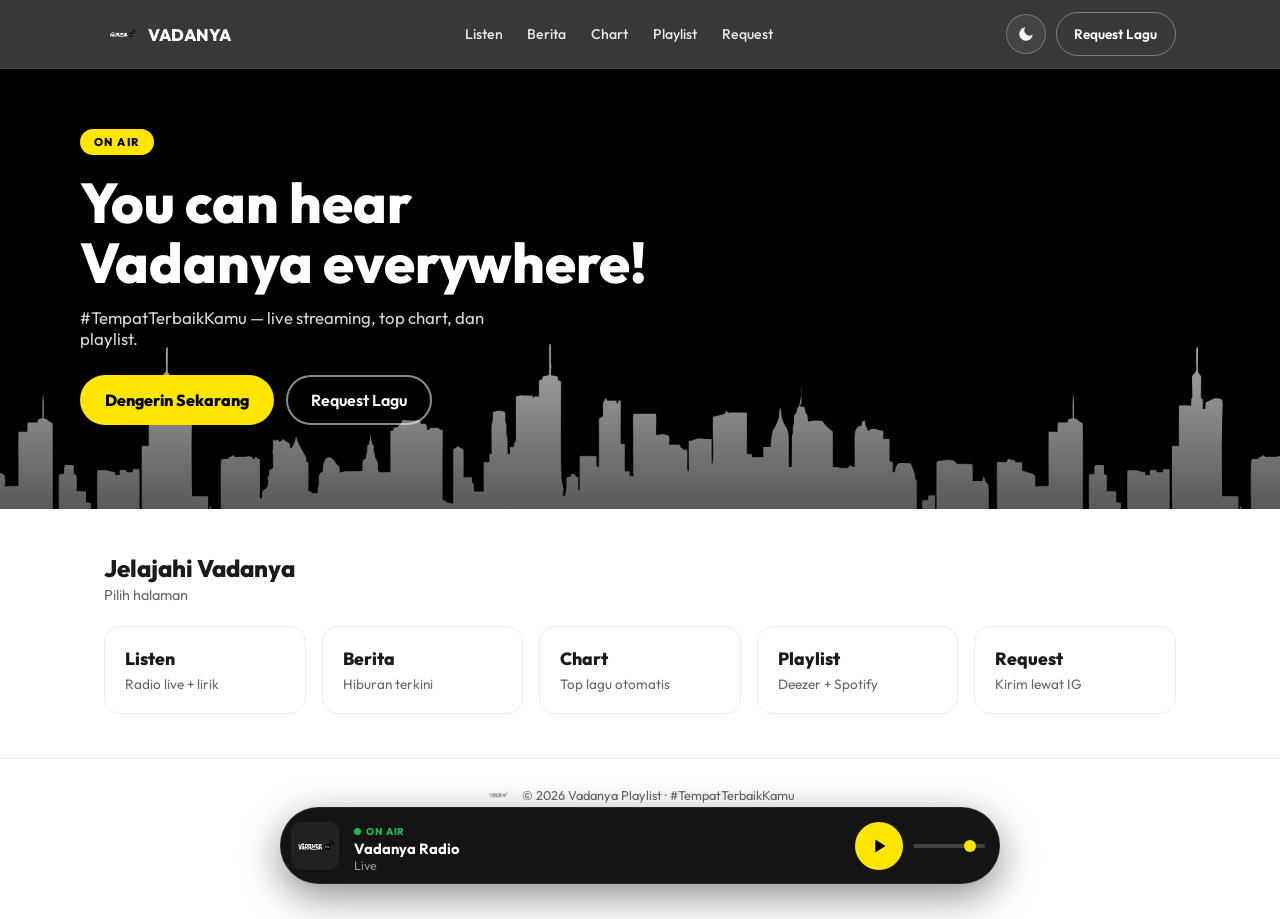
==== commit c4714a14: "Add files via upload" ====
--- a/index.html
+++ b/index.html
@@ -2,7 +2,7 @@
 <html lang="id">
 <head>
   <meta charset="UTF-8" />
-  <meta name="viewport" content="width=device-width, initial-scale=1.0" />
+  <meta name="viewport" content="width=device-width, initial-scale=1.0, viewport-fit=cover" />
   <title>Vadanya Playlist</title>
   <link rel="icon" type="image/png" href="FavIcon.png" />
   <link rel="stylesheet" href="style.css" />
@@ -20,7 +20,10 @@
     <nav class="navbar">
       <div class="nav-inner">
         <a href="index.html" class="brand"><img src="logo.png" alt="" class="brand-logo" /><span class="brand-text">VADANYA</span></a>
-        <div class="nav-links">
+        <button type="button" class="nav-toggle" id="navToggle" aria-label="Menu" aria-expanded="false">
+          <span></span><span></span><span></span>
+        </button>
+        <div class="nav-links" id="navLinks">
           <a href="listen.html" class="nav-link">Listen</a>
           <a href="berita.html" class="nav-link">Berita</a>
           <a href="chart.html" class="nav-link">Chart</a>
--- a/style.css
+++ b/style.css
@@ -4,6 +4,7 @@
 html{scroll-behavior:smooth}
 body{font-family:var(--font);background:var(--bg);color:var(--text);min-height:100vh;padding-bottom:5.5rem;transition:background .25s,color .25s}
 body.is-loading{overflow:hidden}
+
 .page-loader{position:fixed;inset:0;z-index:9999;display:flex;align-items:center;justify-content:center;background:#000;transition:opacity .5s,visibility .5s}
 .page-loader.is-done{opacity:0;visibility:hidden;pointer-events:none}
 .loader-inner{display:flex;flex-direction:column;align-items:center;gap:1.25rem;animation:pop-in .7s cubic-bezier(.16,1,.3,1) both}
@@ -17,21 +18,29 @@
 @keyframes loader-slide{0%{transform:translateX(-120%)}100%{transform:translateX(320%)}}
 body:not(.is-loading) .reveal-on-load{animation:page-reveal .65s cubic-bezier(.16,1,.3,1) both}
 @keyframes page-reveal{0%{opacity:0;transform:scale(.96)}100%{opacity:1;transform:scale(1)}}
+
 .navbar{position:sticky;top:0;z-index:100;background:rgba(0,0,0,.78);backdrop-filter:blur(16px);-webkit-backdrop-filter:blur(16px);border-bottom:1px solid rgba(255,255,255,.08)}
-.nav-inner{max-width:1120px;margin:0 auto;padding:.75rem 1.5rem;display:flex;align-items:center;justify-content:space-between;gap:.75rem}
+.nav-inner{max-width:1120px;margin:0 auto;padding:.75rem 1.5rem;display:flex;align-items:center;justify-content:space-between;gap:.75rem;position:relative}
 .brand{display:flex;align-items:center;gap:.5rem;text-decoration:none;color:#fff}
 .brand-logo{height:36px;width:auto}
 .brand-text{font-weight:800;font-size:1.05rem;color:#fff}
 .nav-links{display:flex;gap:1.25rem;flex:1;justify-content:center;flex-wrap:wrap}
-.nav-link{color:rgba(255,255,255,.88);text-decoration:none;font-size:.88rem;font-weight:500}
+.nav-link{color:rgba(255,255,255,.88);text-decoration:none;font-size:.88rem;font-weight:500;padding:.35rem .15rem}
 .nav-link.is-active{color:#ffe600;font-weight:700}
 .nav-actions{display:flex;align-items:center;gap:.6rem}
-.btn-nav{background:transparent;color:#fff;border:1.5px solid rgba(255,255,255,.35);padding:.45rem 1.1rem;border-radius:999px;font-weight:600;font-size:.85rem;text-decoration:none}
+.btn-nav{background:transparent;color:#fff;border:1.5px solid rgba(255,255,255,.35);padding:.45rem 1.1rem;border-radius:999px;font-weight:600;font-size:.85rem;text-decoration:none;min-height:44px;display:inline-flex;align-items:center;justify-content:center}
 .theme-btn{width:40px;height:40px;border-radius:50%;border:1.5px solid rgba(255,255,255,.25);background:rgba(255,255,255,.06);color:#fff;cursor:pointer;display:flex;align-items:center;justify-content:center}
 .theme-btn svg{width:18px;height:18px}
 .theme-btn .icon-sun{display:none}
 [data-theme="dark"] .theme-btn .icon-sun{display:block}
 [data-theme="dark"] .theme-btn .icon-moon{display:none}
+
+.nav-toggle{display:none;width:42px;height:42px;border:1.5px solid rgba(255,255,255,.3);border-radius:10px;background:rgba(255,255,255,.06);cursor:pointer;flex-direction:column;align-items:center;justify-content:center;gap:5px;padding:0}
+.nav-toggle span{display:block;width:18px;height:2px;background:#fff;border-radius:2px;transition:transform .2s,opacity .2s}
+.nav-toggle.is-open span:nth-child(1){transform:translateY(7px) rotate(45deg)}
+.nav-toggle.is-open span:nth-child(2){opacity:0}
+.nav-toggle.is-open span:nth-child(3){transform:translateY(-7px) rotate(-45deg)}
+
 .hero{position:relative;overflow:hidden;min-height:440px;display:flex;align-items:center;padding:3.5rem 1.5rem 5rem;background:#000}
 .hero-bg{position:absolute;inset:0;z-index:0;background:#000 url("hero-bg.png") center bottom/cover no-repeat}
 .hero-bg::after{content:"";position:absolute;inset:0;background:linear-gradient(180deg,rgba(0,0,0,.4),rgba(0,0,0,.2) 45%,rgba(0,0,0,.65))}
@@ -40,8 +49,10 @@
 .hero-title{font-size:clamp(2.3rem,6vw,3.5rem);font-weight:800;line-height:1.08;color:#fff;margin-bottom:.85rem}
 .hero-desc{color:rgba(255,255,255,.85);font-size:1.05rem;max-width:460px;margin-bottom:1.6rem}
 .hero-actions{display:flex;flex-wrap:wrap;gap:.75rem}
-.btn-yellow{display:inline-flex;background:var(--yellow);color:#000;font-weight:800;padding:.8rem 1.55rem;border-radius:999px;text-decoration:none}
-.btn-outline{display:inline-flex;color:#fff;font-weight:600;padding:.8rem 1.45rem;border-radius:999px;text-decoration:none;border:2px solid rgba(255,255,255,.55)}
+.btn-yellow,.btn-outline,.btn-request,.playlist-btn,.trend-btn{min-height:44px;display:inline-flex;align-items:center;justify-content:center}
+.btn-yellow{background:var(--yellow);color:#000;font-weight:800;padding:.8rem 1.55rem;border-radius:999px;text-decoration:none}
+.btn-outline{color:#fff;font-weight:600;padding:.8rem 1.45rem;border-radius:999px;text-decoration:none;border:2px solid rgba(255,255,255,.55)}
+
 .section{max-width:1120px;margin:0 auto;padding:2.75rem 1.5rem}
 .section-gray{background:var(--bg-soft);max-width:none;padding-left:max(1.5rem,calc((100% - 1120px)/2 + 1.5rem));padding-right:max(1.5rem,calc((100% - 1120px)/2 + 1.5rem))}
 .section-header{margin-bottom:1.35rem}
@@ -52,6 +63,7 @@
 .home-card:hover{transform:translateY(-3px);box-shadow:0 10px 30px var(--shadow)}
 .home-card strong{font-size:1.1rem;font-weight:800}
 .home-card span{font-size:.85rem;color:var(--muted)}
+
 .listen-header{display:flex;flex-wrap:wrap;align-items:flex-end;justify-content:space-between;gap:1rem}
 .listeners-badge{display:inline-flex;align-items:center;gap:.45rem;font-size:.85rem;font-weight:700;background:var(--bg-card);border:1px solid var(--line);padding:.45rem .9rem;border-radius:999px}
 .listeners-dot,.mini-dot{width:8px;height:8px;border-radius:50%;background:#1db954;animation:pulse 1.6s ease-in-out infinite}
@@ -64,7 +76,8 @@
 .cp-title{font-size:1.15rem;font-weight:800}
 .cp-artist{font-size:.88rem;color:var(--muted);margin-top:.2rem}
 .cp-controls{display:flex;align-items:center;gap:.85rem}
-.cp-play{width:52px;height:52px;border-radius:50%;border:none;background:var(--yellow);color:#000;cursor:pointer;display:flex;align-items:center;justify-content:center}
+.cp-play,.mini-play{min-width:48px;min-height:48px;border-radius:50%;border:none;background:var(--yellow);color:#000;cursor:pointer;display:flex;align-items:center;justify-content:center}
+.cp-play{width:52px;height:52px}
 .cp-play svg,.mini-play svg{width:22px;height:22px}
 .cp-play .icon-pause,.mini-play .icon-pause{display:none}
 .cp-play.playing .icon-play,.mini-play.playing .icon-play{display:none}
@@ -74,6 +87,7 @@
 .lyrics-box{margin-top:1rem;background:var(--bg-card);border:1px solid var(--line);border-radius:16px;padding:1.1rem 1.25rem;max-height:280px;overflow-y:auto}
 .lyrics-label{font-size:.65rem;font-weight:800;letter-spacing:.14em;color:var(--muted);margin-bottom:.6rem}
 .lyrics-text{font-size:.95rem;line-height:1.65;white-space:pre-wrap}
+
 .news-grid{display:grid;grid-template-columns:repeat(auto-fill,minmax(280px,1fr));gap:1.15rem}
 .news-card{background:var(--bg-card);border:1px solid var(--line);border-radius:14px;overflow:hidden;text-decoration:none;color:inherit;display:flex;flex-direction:column}
 .news-thumb{width:100%;aspect-ratio:16/9;object-fit:cover;background:var(--bg-soft)}
@@ -83,13 +97,15 @@
 .news-excerpt{font-size:.85rem;color:var(--muted);flex:1;display:-webkit-box;-webkit-line-clamp:3;line-clamp:3;-webkit-box-orient:vertical;overflow:hidden}
 .news-more{font-size:.8rem;font-weight:700;color:var(--link-blue)}
 .news-loading,.news-error{grid-column:1/-1;text-align:center;padding:2rem;color:var(--muted)}
+
 .trending-grid{display:grid;grid-template-columns:repeat(auto-fill,minmax(220px,1fr));gap:.85rem}
 .trend-card{background:var(--bg-card);border:1px solid var(--line);border-radius:12px;padding:1rem;display:flex;flex-direction:column;gap:.75rem}
 .trend-top{display:flex;gap:.5rem}
 .trend-rank{font-weight:800;font-size:.85rem;background:var(--rank-bg);color:var(--yellow);min-width:28px;height:28px;display:flex;align-items:center;justify-content:center;border-radius:8px}
 .trend-title{font-size:.9rem;font-weight:700}
 .trend-artist{font-size:.8rem;color:var(--muted);margin-top:.15rem}
-.trend-btn.spotify{display:flex;justify-content:center;background:#1DB954;color:#000;text-decoration:none;font-size:.8rem;font-weight:700;padding:.5rem;border-radius:999px}
+.trend-btn.spotify{background:#1DB954;color:#000;text-decoration:none;font-size:.8rem;font-weight:700;padding:.5rem;border-radius:999px}
+
 .embed-grid{display:grid;grid-template-columns:repeat(auto-fill,minmax(260px,1fr));gap:1.1rem}
 .playlist-card{background:var(--bg-card);border:1px solid var(--line);border-radius:14px;overflow:hidden;display:flex;flex-direction:column}
 .playlist-cover{width:100%;aspect-ratio:1;object-fit:cover;background:var(--bg-soft);display:block}
@@ -103,14 +119,17 @@
 .playlist-embed-wrap{height:0;overflow:hidden;transition:height .25s}
 .playlist-card.open .playlist-embed-wrap{height:360px}
 .playlist-embed-wrap iframe{width:100%;height:360px;border:none;display:block}
+
 .request-box{display:flex;flex-wrap:wrap;align-items:center;justify-content:space-between;gap:1.5rem;background:var(--bg-request);color:#fff;border-radius:20px;padding:2rem 1.75rem;border:1px solid rgba(255,255,255,.08)}
 .request-label{font-size:.7rem;font-weight:800;letter-spacing:.14em;text-transform:uppercase;color:var(--yellow);margin-bottom:.4rem}
 .request-title{font-size:1.5rem;font-weight:800;margin-bottom:.4rem;color:#fff}
 .request-desc{font-size:.95rem;color:rgba(255,255,255,.7);max-width:360px}
-.btn-request{display:inline-flex;background:var(--yellow);color:#111;font-weight:800;padding:.9rem 1.6rem;border-radius:999px;text-decoration:none}
+.btn-request{background:var(--yellow);color:#111;font-weight:800;padding:.9rem 1.6rem;border-radius:999px;text-decoration:none}
+
 .footer{border-top:1px solid var(--line);padding:1.5rem;display:flex;align-items:center;justify-content:center;gap:.75rem;flex-wrap:wrap}
 .footer-logo{height:24px;opacity:.5}
 .footer p{font-size:.8rem;color:var(--muted)}
+
 .mini-bar{position:fixed;left:50%;bottom:1rem;transform:translateX(-50%);z-index:200;width:min(720px,calc(100% - 1.5rem));display:flex;align-items:center;gap:.9rem;padding:.65rem .85rem .65rem .65rem;background:#141414;border:1px solid rgba(255,255,255,.08);border-radius:999px;box-shadow:0 12px 40px rgba(0,0,0,.45);color:#fff}
 .mini-art{width:48px;height:48px;border-radius:10px;object-fit:cover;background:#222;flex-shrink:0}
 .mini-meta{flex:1;min-width:0}
@@ -119,7 +138,38 @@
 .mini-title{font-size:.92rem;font-weight:700;white-space:nowrap;overflow:hidden;text-overflow:ellipsis}
 .mini-artist{font-size:.78rem;color:rgba(255,255,255,.55);white-space:nowrap;overflow:hidden;text-overflow:ellipsis}
 .mini-controls{display:flex;align-items:center;gap:.65rem;flex-shrink:0}
-.mini-play{width:44px;height:44px;border-radius:50%;border:none;background:#ffe600;color:#000;cursor:pointer;display:flex;align-items:center;justify-content:center}
+.mini-play{width:44px;height:44px;background:#ffe600}
 .mini-vol{-webkit-appearance:none;appearance:none;width:72px;height:4px;border-radius:999px;background:rgba(255,255,255,.2)}
 .mini-vol::-webkit-slider-thumb{-webkit-appearance:none;width:12px;height:12px;border-radius:50%;background:#ffe600;cursor:pointer;border:none}
-@media (max-width:700px){.nav-links{display:none}.hero{min-height:360px;padding:2.75rem 1.15rem 4rem}.section{padding:2rem 1.15rem}.section-gray{padding-left:1.15rem;padding-right:1.15rem}.embed-grid,.trending-grid,.news-grid,.home-grid{grid-template-columns:1fr}.request-box{flex-direction:column;text-align:center}.btn-request{width:100%}.custom-player{flex-direction:column;text-align:center}.cp-controls{width:100%;justify-content:center}.mini-bar{bottom:.65rem;width:calc(100% - 1rem)}.mini-vol{display:none}}+
+@media (max-width:700px){
+  .nav-toggle{display:flex;order:2;margin-left:auto}
+  .nav-actions{order:3}
+  .btn-nav{display:none}
+  .nav-links{display:none;position:absolute;top:100%;left:0;right:0;flex-direction:column;align-items:stretch;gap:0;background:rgba(10,10,12,.98);border-bottom:1px solid rgba(255,255,255,.08);padding:.5rem 0;z-index:120;flex:unset;justify-content:flex-start}
+  .nav-links.is-open{display:flex}
+  .nav-links .nav-link{padding:.9rem 1.5rem;font-size:1rem;border-bottom:1px solid rgba(255,255,255,.06)}
+  .nav-inner{flex-wrap:wrap;padding:.65rem 1rem}
+  .hero{min-height:320px;padding:2.25rem 1.15rem 3.25rem}
+  .hero-title{font-size:clamp(1.85rem,8vw,2.4rem)}
+  .hero-desc{font-size:.95rem}
+  .hero-actions{flex-direction:column;width:100%}
+  .hero-actions .btn-yellow,.hero-actions .btn-outline{width:100%;justify-content:center}
+  .section{padding:1.75rem 1.15rem}
+  .section-gray{padding-left:1.15rem;padding-right:1.15rem}
+  .section-title{font-size:1.3rem}
+  .home-grid,.embed-grid,.trending-grid,.news-grid{grid-template-columns:1fr;gap:.85rem}
+  .custom-player{flex-direction:column;text-align:center;padding:1.1rem;gap:1rem}
+  .cp-controls{width:100%;justify-content:center}
+  #cpVol{width:140px}
+  .lyrics-box{max-height:220px}
+  .request-box{flex-direction:column;text-align:center;padding:1.5rem 1.25rem}
+  .btn-request{width:100%}
+  .mini-bar{bottom:0;left:0;right:0;transform:none;width:100%;max-width:none;border-radius:16px 16px 0 0;padding:.55rem .75rem calc(.55rem + env(safe-area-inset-bottom));gap:.65rem}
+  .mini-vol{display:none}
+  .mini-art{width:44px;height:44px}
+  .mini-title{font-size:.88rem}
+  body{padding-bottom:calc(4.5rem + env(safe-area-inset-bottom))}
+  .playlist-card.open .playlist-embed-wrap{height:300px}
+  .playlist-embed-wrap iframe{height:300px}
+}
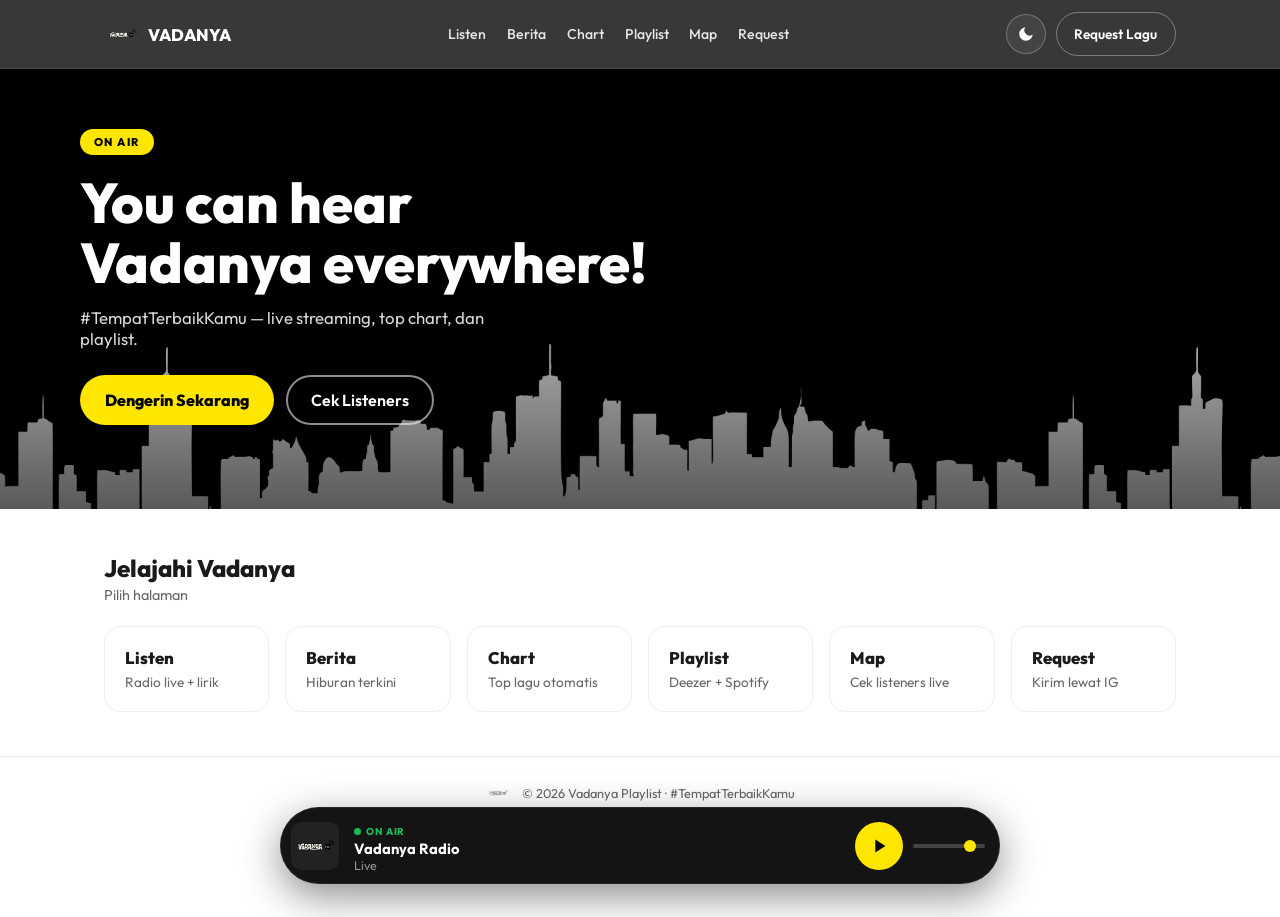
==== commit 34cc0d9e: "Add files via upload" ====
--- a/index.html
+++ b/index.html
@@ -20,14 +20,13 @@
     <nav class="navbar">
       <div class="nav-inner">
         <a href="index.html" class="brand"><img src="logo.png" alt="" class="brand-logo" /><span class="brand-text">VADANYA</span></a>
-        <button type="button" class="nav-toggle" id="navToggle" aria-label="Menu" aria-expanded="false">
-          <span></span><span></span><span></span>
-        </button>
+        <button type="button" class="nav-toggle" id="navToggle" aria-label="Menu" aria-expanded="false"><span></span><span></span><span></span></button>
         <div class="nav-links" id="navLinks">
           <a href="listen.html" class="nav-link">Listen</a>
           <a href="berita.html" class="nav-link">Berita</a>
           <a href="chart.html" class="nav-link">Chart</a>
           <a href="playlist.html" class="nav-link">Playlist</a>
+          <a href="map.html" class="nav-link">Map</a>
           <a href="request.html" class="nav-link">Request</a>
         </div>
         <div class="nav-actions">
@@ -47,7 +46,7 @@
         <p class="hero-desc">#TempatTerbaikKamu — live streaming, top chart, dan playlist.</p>
         <div class="hero-actions">
           <a href="listen.html" class="btn-yellow">Dengerin Sekarang</a>
-          <a href="request.html" class="btn-outline">Request Lagu</a>
+          <a href="map.html" class="btn-outline">Cek Listeners</a>
         </div>
       </div>
     </header>
@@ -61,6 +60,7 @@
         <a class="home-card" href="berita.html"><strong>Berita</strong><span>Hiburan terkini</span></a>
         <a class="home-card" href="chart.html"><strong>Chart</strong><span>Top lagu otomatis</span></a>
         <a class="home-card" href="playlist.html"><strong>Playlist</strong><span>Deezer + Spotify</span></a>
+        <a class="home-card" href="map.html"><strong>Map</strong><span>Cek listeners live</span></a>
         <a class="home-card" href="request.html"><strong>Request</strong><span>Kirim lewat IG</span></a>
       </div>
     </section>
--- a/style.css
+++ b/style.css
@@ -4,7 +4,6 @@
 html{scroll-behavior:smooth}
 body{font-family:var(--font);background:var(--bg);color:var(--text);min-height:100vh;padding-bottom:5.5rem;transition:background .25s,color .25s}
 body.is-loading{overflow:hidden}
-
 .page-loader{position:fixed;inset:0;z-index:9999;display:flex;align-items:center;justify-content:center;background:#000;transition:opacity .5s,visibility .5s}
 .page-loader.is-done{opacity:0;visibility:hidden;pointer-events:none}
 .loader-inner{display:flex;flex-direction:column;align-items:center;gap:1.25rem;animation:pop-in .7s cubic-bezier(.16,1,.3,1) both}
@@ -18,29 +17,26 @@
 @keyframes loader-slide{0%{transform:translateX(-120%)}100%{transform:translateX(320%)}}
 body:not(.is-loading) .reveal-on-load{animation:page-reveal .65s cubic-bezier(.16,1,.3,1) both}
 @keyframes page-reveal{0%{opacity:0;transform:scale(.96)}100%{opacity:1;transform:scale(1)}}
-
 .navbar{position:sticky;top:0;z-index:100;background:rgba(0,0,0,.78);backdrop-filter:blur(16px);-webkit-backdrop-filter:blur(16px);border-bottom:1px solid rgba(255,255,255,.08)}
 .nav-inner{max-width:1120px;margin:0 auto;padding:.75rem 1.5rem;display:flex;align-items:center;justify-content:space-between;gap:.75rem;position:relative}
 .brand{display:flex;align-items:center;gap:.5rem;text-decoration:none;color:#fff}
 .brand-logo{height:36px;width:auto}
 .brand-text{font-weight:800;font-size:1.05rem;color:#fff}
-.nav-links{display:flex;gap:1.25rem;flex:1;justify-content:center;flex-wrap:wrap}
-.nav-link{color:rgba(255,255,255,.88);text-decoration:none;font-size:.88rem;font-weight:500;padding:.35rem .15rem}
+.nav-links{display:flex;gap:1.1rem;flex:1;justify-content:center;flex-wrap:wrap}
+.nav-link{color:rgba(255,255,255,.88);text-decoration:none;font-size:.88rem;font-weight:500;padding:.35rem .1rem}
 .nav-link.is-active{color:#ffe600;font-weight:700}
 .nav-actions{display:flex;align-items:center;gap:.6rem}
-.btn-nav{background:transparent;color:#fff;border:1.5px solid rgba(255,255,255,.35);padding:.45rem 1.1rem;border-radius:999px;font-weight:600;font-size:.85rem;text-decoration:none;min-height:44px;display:inline-flex;align-items:center;justify-content:center}
+.btn-nav{background:transparent;color:#fff;border:1.5px solid rgba(255,255,255,.35);padding:.45rem 1.1rem;border-radius:999px;font-weight:600;font-size:.85rem;text-decoration:none;min-height:44px;display:inline-flex;align-items:center}
 .theme-btn{width:40px;height:40px;border-radius:50%;border:1.5px solid rgba(255,255,255,.25);background:rgba(255,255,255,.06);color:#fff;cursor:pointer;display:flex;align-items:center;justify-content:center}
 .theme-btn svg{width:18px;height:18px}
 .theme-btn .icon-sun{display:none}
 [data-theme="dark"] .theme-btn .icon-sun{display:block}
 [data-theme="dark"] .theme-btn .icon-moon{display:none}
-
 .nav-toggle{display:none;width:42px;height:42px;border:1.5px solid rgba(255,255,255,.3);border-radius:10px;background:rgba(255,255,255,.06);cursor:pointer;flex-direction:column;align-items:center;justify-content:center;gap:5px;padding:0}
 .nav-toggle span{display:block;width:18px;height:2px;background:#fff;border-radius:2px;transition:transform .2s,opacity .2s}
 .nav-toggle.is-open span:nth-child(1){transform:translateY(7px) rotate(45deg)}
 .nav-toggle.is-open span:nth-child(2){opacity:0}
 .nav-toggle.is-open span:nth-child(3){transform:translateY(-7px) rotate(-45deg)}
-
 .hero{position:relative;overflow:hidden;min-height:440px;display:flex;align-items:center;padding:3.5rem 1.5rem 5rem;background:#000}
 .hero-bg{position:absolute;inset:0;z-index:0;background:#000 url("hero-bg.png") center bottom/cover no-repeat}
 .hero-bg::after{content:"";position:absolute;inset:0;background:linear-gradient(180deg,rgba(0,0,0,.4),rgba(0,0,0,.2) 45%,rgba(0,0,0,.65))}
@@ -52,18 +48,15 @@
 .btn-yellow,.btn-outline,.btn-request,.playlist-btn,.trend-btn{min-height:44px;display:inline-flex;align-items:center;justify-content:center}
 .btn-yellow{background:var(--yellow);color:#000;font-weight:800;padding:.8rem 1.55rem;border-radius:999px;text-decoration:none}
 .btn-outline{color:#fff;font-weight:600;padding:.8rem 1.45rem;border-radius:999px;text-decoration:none;border:2px solid rgba(255,255,255,.55)}
-
 .section{max-width:1120px;margin:0 auto;padding:2.75rem 1.5rem}
 .section-gray{background:var(--bg-soft);max-width:none;padding-left:max(1.5rem,calc((100% - 1120px)/2 + 1.5rem));padding-right:max(1.5rem,calc((100% - 1120px)/2 + 1.5rem))}
 .section-header{margin-bottom:1.35rem}
 .section-title{font-size:1.5rem;font-weight:800}
 .section-sub{color:var(--muted);font-size:.9rem;margin-top:.2rem}
-.home-grid{display:grid;grid-template-columns:repeat(auto-fill,minmax(180px,1fr));gap:1rem}
-.home-card{background:var(--bg-card);border:1px solid var(--line);border-radius:16px;padding:1.25rem;text-decoration:none;color:var(--text);display:flex;flex-direction:column;gap:.35rem;transition:transform .15s,box-shadow .15s}
-.home-card:hover{transform:translateY(-3px);box-shadow:0 10px 30px var(--shadow)}
-.home-card strong{font-size:1.1rem;font-weight:800}
+.home-grid{display:grid;grid-template-columns:repeat(auto-fill,minmax(160px,1fr));gap:1rem}
+.home-card{background:var(--bg-card);border:1px solid var(--line);border-radius:16px;padding:1.25rem;text-decoration:none;color:var(--text);display:flex;flex-direction:column;gap:.35rem}
+.home-card strong{font-size:1.05rem;font-weight:800}
 .home-card span{font-size:.85rem;color:var(--muted)}
-
 .listen-header{display:flex;flex-wrap:wrap;align-items:flex-end;justify-content:space-between;gap:1rem}
 .listeners-badge{display:inline-flex;align-items:center;gap:.45rem;font-size:.85rem;font-weight:700;background:var(--bg-card);border:1px solid var(--line);padding:.45rem .9rem;border-radius:999px}
 .listeners-dot,.mini-dot{width:8px;height:8px;border-radius:50%;background:#1db954;animation:pulse 1.6s ease-in-out infinite}
@@ -87,7 +80,6 @@
 .lyrics-box{margin-top:1rem;background:var(--bg-card);border:1px solid var(--line);border-radius:16px;padding:1.1rem 1.25rem;max-height:280px;overflow-y:auto}
 .lyrics-label{font-size:.65rem;font-weight:800;letter-spacing:.14em;color:var(--muted);margin-bottom:.6rem}
 .lyrics-text{font-size:.95rem;line-height:1.65;white-space:pre-wrap}
-
 .news-grid{display:grid;grid-template-columns:repeat(auto-fill,minmax(280px,1fr));gap:1.15rem}
 .news-card{background:var(--bg-card);border:1px solid var(--line);border-radius:14px;overflow:hidden;text-decoration:none;color:inherit;display:flex;flex-direction:column}
 .news-thumb{width:100%;aspect-ratio:16/9;object-fit:cover;background:var(--bg-soft)}
@@ -97,7 +89,6 @@
 .news-excerpt{font-size:.85rem;color:var(--muted);flex:1;display:-webkit-box;-webkit-line-clamp:3;line-clamp:3;-webkit-box-orient:vertical;overflow:hidden}
 .news-more{font-size:.8rem;font-weight:700;color:var(--link-blue)}
 .news-loading,.news-error{grid-column:1/-1;text-align:center;padding:2rem;color:var(--muted)}
-
 .trending-grid{display:grid;grid-template-columns:repeat(auto-fill,minmax(220px,1fr));gap:.85rem}
 .trend-card{background:var(--bg-card);border:1px solid var(--line);border-radius:12px;padding:1rem;display:flex;flex-direction:column;gap:.75rem}
 .trend-top{display:flex;gap:.5rem}
@@ -105,7 +96,6 @@
 .trend-title{font-size:.9rem;font-weight:700}
 .trend-artist{font-size:.8rem;color:var(--muted);margin-top:.15rem}
 .trend-btn.spotify{background:#1DB954;color:#000;text-decoration:none;font-size:.8rem;font-weight:700;padding:.5rem;border-radius:999px}
-
 .embed-grid{display:grid;grid-template-columns:repeat(auto-fill,minmax(260px,1fr));gap:1.1rem}
 .playlist-card{background:var(--bg-card);border:1px solid var(--line);border-radius:14px;overflow:hidden;display:flex;flex-direction:column}
 .playlist-cover{width:100%;aspect-ratio:1;object-fit:cover;background:var(--bg-soft);display:block}
@@ -119,17 +109,25 @@
 .playlist-embed-wrap{height:0;overflow:hidden;transition:height .25s}
 .playlist-card.open .playlist-embed-wrap{height:360px}
 .playlist-embed-wrap iframe{width:100%;height:360px;border:none;display:block}
-
+.map-stats{display:grid;grid-template-columns:repeat(auto-fit,minmax(120px,1fr));gap:.75rem;margin-bottom:1rem}
+.map-stat{background:var(--bg-card);border:1px solid var(--line);border-radius:14px;padding:1rem 1.1rem}
+.map-stat-wide{grid-column:span 2}
+.map-stat-label{display:block;font-size:.65rem;font-weight:800;letter-spacing:.12em;color:var(--muted);margin-bottom:.35rem}
+.map-stat-value{font-size:1.5rem;font-weight:800}
+.map-stat-song{font-size:1rem;line-height:1.35;word-break:break-word}
+.listeners-map{width:100%;height:min(480px,70vh);border-radius:16px;border:1px solid var(--line);overflow:hidden;background:var(--bg-soft);z-index:1}
+.map-note{margin-top:.75rem;font-size:.8rem;color:var(--muted);line-height:1.45}
+.listener-marker{background:transparent;border:none}
+.listener-pulse{width:18px;height:18px;border-radius:50%;background:#1db954;box-shadow:0 0 0 0 rgba(29,185,84,.55);animation:map-pulse 1.8s ease-out infinite}
+@keyframes map-pulse{0%{box-shadow:0 0 0 0 rgba(29,185,84,.55)}70%{box-shadow:0 0 0 18px rgba(29,185,84,0)}100%{box-shadow:0 0 0 0 rgba(29,185,84,0)}}
 .request-box{display:flex;flex-wrap:wrap;align-items:center;justify-content:space-between;gap:1.5rem;background:var(--bg-request);color:#fff;border-radius:20px;padding:2rem 1.75rem;border:1px solid rgba(255,255,255,.08)}
 .request-label{font-size:.7rem;font-weight:800;letter-spacing:.14em;text-transform:uppercase;color:var(--yellow);margin-bottom:.4rem}
 .request-title{font-size:1.5rem;font-weight:800;margin-bottom:.4rem;color:#fff}
 .request-desc{font-size:.95rem;color:rgba(255,255,255,.7);max-width:360px}
 .btn-request{background:var(--yellow);color:#111;font-weight:800;padding:.9rem 1.6rem;border-radius:999px;text-decoration:none}
-
 .footer{border-top:1px solid var(--line);padding:1.5rem;display:flex;align-items:center;justify-content:center;gap:.75rem;flex-wrap:wrap}
 .footer-logo{height:24px;opacity:.5}
 .footer p{font-size:.8rem;color:var(--muted)}
-
 .mini-bar{position:fixed;left:50%;bottom:1rem;transform:translateX(-50%);z-index:200;width:min(720px,calc(100% - 1.5rem));display:flex;align-items:center;gap:.9rem;padding:.65rem .85rem .65rem .65rem;background:#141414;border:1px solid rgba(255,255,255,.08);border-radius:999px;box-shadow:0 12px 40px rgba(0,0,0,.45);color:#fff}
 .mini-art{width:48px;height:48px;border-radius:10px;object-fit:cover;background:#222;flex-shrink:0}
 .mini-meta{flex:1;min-width:0}
@@ -141,35 +139,27 @@
 .mini-play{width:44px;height:44px;background:#ffe600}
 .mini-vol{-webkit-appearance:none;appearance:none;width:72px;height:4px;border-radius:999px;background:rgba(255,255,255,.2)}
 .mini-vol::-webkit-slider-thumb{-webkit-appearance:none;width:12px;height:12px;border-radius:50%;background:#ffe600;cursor:pointer;border:none}
-
 @media (max-width:700px){
-  .nav-toggle{display:flex;order:2;margin-left:auto}
-  .nav-actions{order:3}
-  .btn-nav{display:none}
-  .nav-links{display:none;position:absolute;top:100%;left:0;right:0;flex-direction:column;align-items:stretch;gap:0;background:rgba(10,10,12,.98);border-bottom:1px solid rgba(255,255,255,.08);padding:.5rem 0;z-index:120;flex:unset;justify-content:flex-start}
-  .nav-links.is-open{display:flex}
-  .nav-links .nav-link{padding:.9rem 1.5rem;font-size:1rem;border-bottom:1px solid rgba(255,255,255,.06)}
-  .nav-inner{flex-wrap:wrap;padding:.65rem 1rem}
-  .hero{min-height:320px;padding:2.25rem 1.15rem 3.25rem}
-  .hero-title{font-size:clamp(1.85rem,8vw,2.4rem)}
-  .hero-desc{font-size:.95rem}
-  .hero-actions{flex-direction:column;width:100%}
-  .hero-actions .btn-yellow,.hero-actions .btn-outline{width:100%;justify-content:center}
-  .section{padding:1.75rem 1.15rem}
-  .section-gray{padding-left:1.15rem;padding-right:1.15rem}
-  .section-title{font-size:1.3rem}
-  .home-grid,.embed-grid,.trending-grid,.news-grid{grid-template-columns:1fr;gap:.85rem}
-  .custom-player{flex-direction:column;text-align:center;padding:1.1rem;gap:1rem}
-  .cp-controls{width:100%;justify-content:center}
-  #cpVol{width:140px}
-  .lyrics-box{max-height:220px}
-  .request-box{flex-direction:column;text-align:center;padding:1.5rem 1.25rem}
-  .btn-request{width:100%}
-  .mini-bar{bottom:0;left:0;right:0;transform:none;width:100%;max-width:none;border-radius:16px 16px 0 0;padding:.55rem .75rem calc(.55rem + env(safe-area-inset-bottom));gap:.65rem}
-  .mini-vol{display:none}
-  .mini-art{width:44px;height:44px}
-  .mini-title{font-size:.88rem}
-  body{padding-bottom:calc(4.5rem + env(safe-area-inset-bottom))}
-  .playlist-card.open .playlist-embed-wrap{height:300px}
-  .playlist-embed-wrap iframe{height:300px}
+.nav-toggle{display:flex;order:2;margin-left:auto}
+.nav-actions{order:3}
+.btn-nav{display:none}
+.nav-links{display:none;position:absolute;top:100%;left:0;right:0;flex-direction:column;align-items:stretch;gap:0;background:rgba(10,10,12,.98);border-bottom:1px solid rgba(255,255,255,.08);padding:.5rem 0;z-index:120;flex:unset}
+.nav-links.is-open{display:flex}
+.nav-links .nav-link{padding:.9rem 1.5rem;font-size:1rem;border-bottom:1px solid rgba(255,255,255,.06)}
+.nav-inner{flex-wrap:wrap;padding:.65rem 1rem}
+.hero{min-height:320px;padding:2.25rem 1.15rem 3.25rem}
+.hero-actions{flex-direction:column;width:100%}
+.hero-actions a{width:100%;justify-content:center}
+.section{padding:1.75rem 1.15rem}
+.section-gray{padding-left:1.15rem;padding-right:1.15rem}
+.home-grid,.embed-grid,.trending-grid,.news-grid{grid-template-columns:1fr}
+.custom-player{flex-direction:column;text-align:center}
+.cp-controls{width:100%;justify-content:center}
+.request-box{flex-direction:column;text-align:center}
+.btn-request{width:100%}
+.map-stat-wide{grid-column:span 1}
+.mini-bar{bottom:0;left:0;right:0;transform:none;width:100%;border-radius:16px 16px 0 0;padding:.55rem .75rem calc(.55rem + env(safe-area-inset-bottom))}
+.mini-vol{display:none}
+body{padding-bottom:calc(4.5rem + env(safe-area-inset-bottom))}
+.playlist-card.open .playlist-embed-wrap,.playlist-embed-wrap iframe{height:300px}
 }
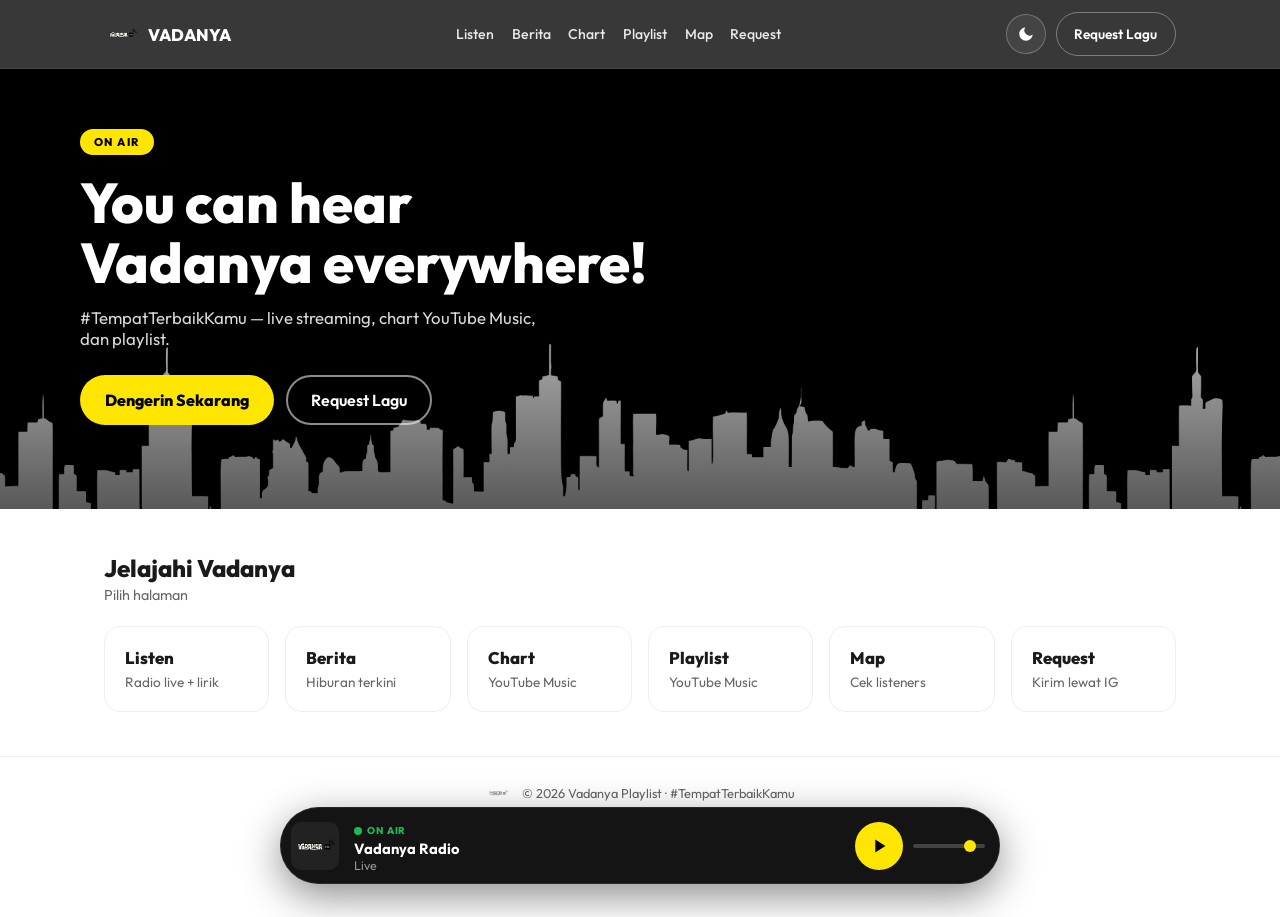
==== commit 768d34b1: "Add files via upload" ====
--- a/index.html
+++ b/index.html
@@ -43,10 +43,10 @@
       <div class="hero-content">
         <p class="hero-tag">ON AIR</p>
         <h1 class="hero-title">You can hear<br /><span>Vadanya everywhere!</span></h1>
-        <p class="hero-desc">#TempatTerbaikKamu — live streaming, top chart, dan playlist.</p>
+        <p class="hero-desc">#TempatTerbaikKamu — live streaming, chart YouTube Music, dan playlist.</p>
         <div class="hero-actions">
           <a href="listen.html" class="btn-yellow">Dengerin Sekarang</a>
-          <a href="map.html" class="btn-outline">Cek Listeners</a>
+          <a href="request.html" class="btn-outline">Request Lagu</a>
         </div>
       </div>
     </header>
@@ -58,9 +58,9 @@
       <div class="home-grid">
         <a class="home-card" href="listen.html"><strong>Listen</strong><span>Radio live + lirik</span></a>
         <a class="home-card" href="berita.html"><strong>Berita</strong><span>Hiburan terkini</span></a>
-        <a class="home-card" href="chart.html"><strong>Chart</strong><span>Top lagu otomatis</span></a>
-        <a class="home-card" href="playlist.html"><strong>Playlist</strong><span>Deezer + Spotify</span></a>
-        <a class="home-card" href="map.html"><strong>Map</strong><span>Cek listeners live</span></a>
+        <a class="home-card" href="chart.html"><strong>Chart</strong><span>YouTube Music</span></a>
+        <a class="home-card" href="playlist.html"><strong>Playlist</strong><span>YouTube Music</span></a>
+        <a class="home-card" href="map.html"><strong>Map</strong><span>Cek listeners</span></a>
         <a class="home-card" href="request.html"><strong>Request</strong><span>Kirim lewat IG</span></a>
       </div>
     </section>
--- a/style.css
+++ b/style.css
@@ -8,12 +8,11 @@
 .page-loader.is-done{opacity:0;visibility:hidden;pointer-events:none}
 .loader-inner{display:flex;flex-direction:column;align-items:center;gap:1.25rem;animation:pop-in .7s cubic-bezier(.16,1,.3,1) both}
 .loader-logo{height:56px;width:auto;animation:logo-breathe 1.5s ease-in-out infinite}
-.loader-bar{width:160px;height:3px;border-radius:999px;background:rgba(255,255,255,.12);overflow:hidden;animation:fade-up .4s ease .25s both}
+.loader-bar{width:160px;height:3px;border-radius:999px;background:rgba(255,255,255,.12);overflow:hidden}
 .loader-bar-fill{height:100%;width:40%;border-radius:999px;background:#ffe600;animation:loader-slide 1.1s ease-in-out infinite}
-.loader-text{font-size:.8rem;font-weight:600;letter-spacing:.06em;color:rgba(255,255,255,.65);animation:fade-up .4s ease .35s both}
+.loader-text{font-size:.8rem;font-weight:600;letter-spacing:.06em;color:rgba(255,255,255,.65)}
 @keyframes pop-in{0%{opacity:0;transform:scale(.55)}70%{opacity:1;transform:scale(1.06)}100%{opacity:1;transform:scale(1)}}
 @keyframes logo-breathe{0%,100%{transform:scale(1)}50%{transform:scale(1.08)}}
-@keyframes fade-up{from{opacity:0;transform:translateY(8px)}to{opacity:1;transform:translateY(0)}}
 @keyframes loader-slide{0%{transform:translateX(-120%)}100%{transform:translateX(320%)}}
 body:not(.is-loading) .reveal-on-load{animation:page-reveal .65s cubic-bezier(.16,1,.3,1) both}
 @keyframes page-reveal{0%{opacity:0;transform:scale(.96)}100%{opacity:1;transform:scale(1)}}
@@ -23,7 +22,7 @@
 .brand-logo{height:36px;width:auto}
 .brand-text{font-weight:800;font-size:1.05rem;color:#fff}
 .nav-links{display:flex;gap:1.1rem;flex:1;justify-content:center;flex-wrap:wrap}
-.nav-link{color:rgba(255,255,255,.88);text-decoration:none;font-size:.88rem;font-weight:500;padding:.35rem .1rem}
+.nav-link{color:rgba(255,255,255,.88);text-decoration:none;font-size:.88rem;font-weight:500}
 .nav-link.is-active{color:#ffe600;font-weight:700}
 .nav-actions{display:flex;align-items:center;gap:.6rem}
 .btn-nav{background:transparent;color:#fff;border:1.5px solid rgba(255,255,255,.35);padding:.45rem 1.1rem;border-radius:999px;font-weight:600;font-size:.85rem;text-decoration:none;min-height:44px;display:inline-flex;align-items:center}
@@ -89,26 +88,27 @@
 .news-excerpt{font-size:.85rem;color:var(--muted);flex:1;display:-webkit-box;-webkit-line-clamp:3;line-clamp:3;-webkit-box-orient:vertical;overflow:hidden}
 .news-more{font-size:.8rem;font-weight:700;color:var(--link-blue)}
 .news-loading,.news-error{grid-column:1/-1;text-align:center;padding:2rem;color:var(--muted)}
-.trending-grid{display:grid;grid-template-columns:repeat(auto-fill,minmax(220px,1fr));gap:.85rem}
+.trending-grid{display:grid;grid-template-columns:repeat(auto-fill,minmax(240px,1fr));gap:.85rem}
 .trend-card{background:var(--bg-card);border:1px solid var(--line);border-radius:12px;padding:1rem;display:flex;flex-direction:column;gap:.75rem}
-.trend-top{display:flex;gap:.5rem}
-.trend-rank{font-weight:800;font-size:.85rem;background:var(--rank-bg);color:var(--yellow);min-width:28px;height:28px;display:flex;align-items:center;justify-content:center;border-radius:8px}
-.trend-title{font-size:.9rem;font-weight:700}
+.trend-top{display:flex;gap:.5rem;align-items:flex-start}
+.trend-rank{font-weight:800;font-size:.85rem;background:var(--rank-bg);color:var(--yellow);min-width:28px;height:28px;display:flex;align-items:center;justify-content:center;border-radius:8px;flex-shrink:0}
+.trend-cover{width:48px;height:48px;border-radius:8px;object-fit:cover;flex-shrink:0}
+.trend-title{font-size:.9rem;font-weight:700;line-height:1.3}
 .trend-artist{font-size:.8rem;color:var(--muted);margin-top:.15rem}
-.trend-btn.spotify{background:#1DB954;color:#000;text-decoration:none;font-size:.8rem;font-weight:700;padding:.5rem;border-radius:999px}
+.trend-btn.youtube{background:#ff0000;color:#fff;text-decoration:none;font-size:.8rem;font-weight:700;padding:.5rem;border-radius:999px;text-align:center}
 .embed-grid{display:grid;grid-template-columns:repeat(auto-fill,minmax(260px,1fr));gap:1.1rem}
 .playlist-card{background:var(--bg-card);border:1px solid var(--line);border-radius:14px;overflow:hidden;display:flex;flex-direction:column}
-.playlist-cover{width:100%;aspect-ratio:1;object-fit:cover;background:var(--bg-soft);display:block}
+.playlist-cover{width:100%;aspect-ratio:1;object-fit:cover;background:var(--bg-soft)}
 .playlist-body{padding:.9rem 1rem 1rem;display:flex;flex-direction:column;gap:.35rem;flex:1}
-.playlist-title{font-size:.95rem;font-weight:700;line-height:1.3}
+.playlist-title{font-size:.95rem;font-weight:700}
 .playlist-desc{font-size:.8rem;color:var(--muted)}
 .playlist-actions{display:flex;gap:.5rem;margin-top:.5rem}
 .playlist-btn{flex:1;text-align:center;font-size:.78rem;font-weight:700;padding:.5rem;border-radius:999px;text-decoration:none;border:none;cursor:pointer;font-family:inherit}
 .playlist-btn.play{background:var(--yellow);color:#000}
-.playlist-btn.open{background:#1DB954;color:#000}
+.playlist-btn.open{background:#ff0000;color:#fff}
 .playlist-embed-wrap{height:0;overflow:hidden;transition:height .25s}
-.playlist-card.open .playlist-embed-wrap{height:360px}
-.playlist-embed-wrap iframe{width:100%;height:360px;border:none;display:block}
+.playlist-card.open .playlist-embed-wrap{height:220px}
+.playlist-embed-wrap iframe{width:100%;height:220px;border:none;display:block}
 .map-stats{display:grid;grid-template-columns:repeat(auto-fit,minmax(120px,1fr));gap:.75rem;margin-bottom:1rem}
 .map-stat{background:var(--bg-card);border:1px solid var(--line);border-radius:14px;padding:1rem 1.1rem}
 .map-stat-wide{grid-column:span 2}
@@ -116,9 +116,9 @@
 .map-stat-value{font-size:1.5rem;font-weight:800}
 .map-stat-song{font-size:1rem;line-height:1.35;word-break:break-word}
 .listeners-map{width:100%;height:min(480px,70vh);border-radius:16px;border:1px solid var(--line);overflow:hidden;background:var(--bg-soft);z-index:1}
-.map-note{margin-top:.75rem;font-size:.8rem;color:var(--muted);line-height:1.45}
+.map-note{margin-top:.75rem;font-size:.8rem;color:var(--muted)}
 .listener-marker{background:transparent;border:none}
-.listener-pulse{width:18px;height:18px;border-radius:50%;background:#1db954;box-shadow:0 0 0 0 rgba(29,185,84,.55);animation:map-pulse 1.8s ease-out infinite}
+.listener-pulse{width:18px;height:18px;border-radius:50%;background:#1db954;animation:map-pulse 1.8s ease-out infinite}
 @keyframes map-pulse{0%{box-shadow:0 0 0 0 rgba(29,185,84,.55)}70%{box-shadow:0 0 0 18px rgba(29,185,84,0)}100%{box-shadow:0 0 0 0 rgba(29,185,84,0)}}
 .request-box{display:flex;flex-wrap:wrap;align-items:center;justify-content:space-between;gap:1.5rem;background:var(--bg-request);color:#fff;border-radius:20px;padding:2rem 1.75rem;border:1px solid rgba(255,255,255,.08)}
 .request-label{font-size:.7rem;font-weight:800;letter-spacing:.14em;text-transform:uppercase;color:var(--yellow);margin-bottom:.4rem}
@@ -132,7 +132,6 @@
 .mini-art{width:48px;height:48px;border-radius:10px;object-fit:cover;background:#222;flex-shrink:0}
 .mini-meta{flex:1;min-width:0}
 .mini-live{display:inline-flex;align-items:center;gap:.35rem;font-size:.62rem;font-weight:800;letter-spacing:.08em;color:#1db954}
-.mini-dot{width:7px;height:7px}
 .mini-title{font-size:.92rem;font-weight:700;white-space:nowrap;overflow:hidden;text-overflow:ellipsis}
 .mini-artist{font-size:.78rem;color:rgba(255,255,255,.55);white-space:nowrap;overflow:hidden;text-overflow:ellipsis}
 .mini-controls{display:flex;align-items:center;gap:.65rem;flex-shrink:0}
@@ -143,13 +142,11 @@
 .nav-toggle{display:flex;order:2;margin-left:auto}
 .nav-actions{order:3}
 .btn-nav{display:none}
-.nav-links{display:none;position:absolute;top:100%;left:0;right:0;flex-direction:column;align-items:stretch;gap:0;background:rgba(10,10,12,.98);border-bottom:1px solid rgba(255,255,255,.08);padding:.5rem 0;z-index:120;flex:unset}
+.nav-links{display:none;position:absolute;top:100%;left:0;right:0;flex-direction:column;gap:0;background:rgba(10,10,12,.98);border-bottom:1px solid rgba(255,255,255,.08);padding:.5rem 0;z-index:120;flex:unset}
 .nav-links.is-open{display:flex}
 .nav-links .nav-link{padding:.9rem 1.5rem;font-size:1rem;border-bottom:1px solid rgba(255,255,255,.06)}
 .nav-inner{flex-wrap:wrap;padding:.65rem 1rem}
 .hero{min-height:320px;padding:2.25rem 1.15rem 3.25rem}
-.hero-actions{flex-direction:column;width:100%}
-.hero-actions a{width:100%;justify-content:center}
 .section{padding:1.75rem 1.15rem}
 .section-gray{padding-left:1.15rem;padding-right:1.15rem}
 .home-grid,.embed-grid,.trending-grid,.news-grid{grid-template-columns:1fr}
@@ -161,5 +158,5 @@
 .mini-bar{bottom:0;left:0;right:0;transform:none;width:100%;border-radius:16px 16px 0 0;padding:.55rem .75rem calc(.55rem + env(safe-area-inset-bottom))}
 .mini-vol{display:none}
 body{padding-bottom:calc(4.5rem + env(safe-area-inset-bottom))}
-.playlist-card.open .playlist-embed-wrap,.playlist-embed-wrap iframe{height:300px}
+.playlist-card.open .playlist-embed-wrap,.playlist-embed-wrap iframe{height:200px}
 }
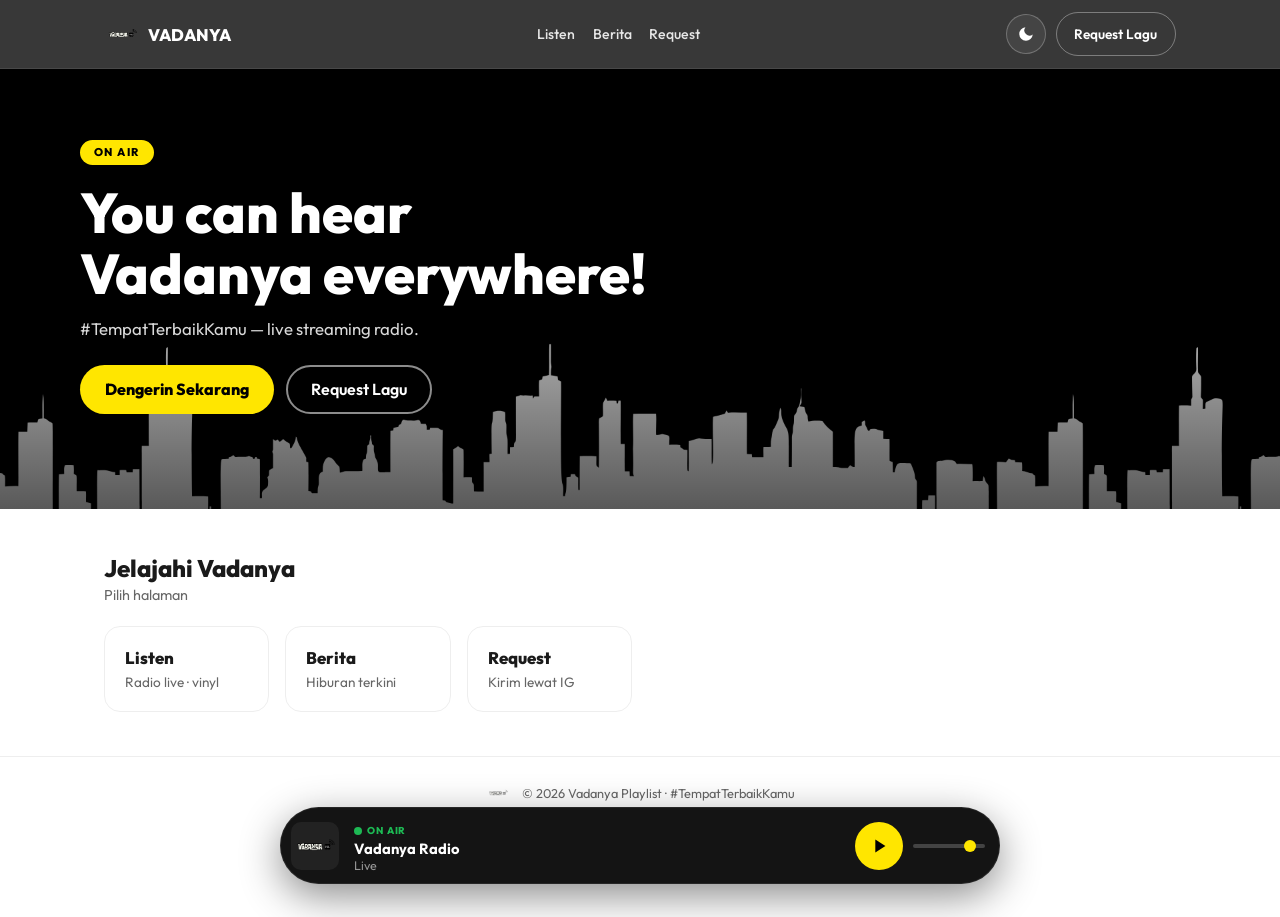
==== commit 7171bd95: "Add files via upload" ====
--- a/index.html
+++ b/index.html
@@ -24,9 +24,6 @@
         <div class="nav-links" id="navLinks">
           <a href="listen.html" class="nav-link">Listen</a>
           <a href="berita.html" class="nav-link">Berita</a>
-          <a href="chart.html" class="nav-link">Chart</a>
-          <a href="playlist.html" class="nav-link">Playlist</a>
-          <a href="map.html" class="nav-link">Map</a>
           <a href="request.html" class="nav-link">Request</a>
         </div>
         <div class="nav-actions">
@@ -43,7 +40,7 @@
       <div class="hero-content">
         <p class="hero-tag">ON AIR</p>
         <h1 class="hero-title">You can hear<br /><span>Vadanya everywhere!</span></h1>
-        <p class="hero-desc">#TempatTerbaikKamu — live streaming, chart YouTube Music, dan playlist.</p>
+        <p class="hero-desc">#TempatTerbaikKamu — live streaming radio.</p>
         <div class="hero-actions">
           <a href="listen.html" class="btn-yellow">Dengerin Sekarang</a>
           <a href="request.html" class="btn-outline">Request Lagu</a>
@@ -56,11 +53,8 @@
         <p class="section-sub">Pilih halaman</p>
       </div>
       <div class="home-grid">
-        <a class="home-card" href="listen.html"><strong>Listen</strong><span>Radio live + lirik</span></a>
+        <a class="home-card" href="listen.html"><strong>Listen</strong><span>Radio live · vinyl</span></a>
         <a class="home-card" href="berita.html"><strong>Berita</strong><span>Hiburan terkini</span></a>
-        <a class="home-card" href="chart.html"><strong>Chart</strong><span>YouTube Music</span></a>
-        <a class="home-card" href="playlist.html"><strong>Playlist</strong><span>YouTube Music</span></a>
-        <a class="home-card" href="map.html"><strong>Map</strong><span>Cek listeners</span></a>
         <a class="home-card" href="request.html"><strong>Request</strong><span>Kirim lewat IG</span></a>
       </div>
     </section>
--- a/style.css
+++ b/style.css
@@ -1,6 +1,6 @@
 *,*::before,*::after{box-sizing:border-box;margin:0;padding:0}
-:root{--yellow:#ffe600;--bg:#fff;--bg-soft:#f5f5f5;--bg-card:#fff;--bg-request:#000;--text:#1a1a1a;--muted:#666;--line:#eee;--shadow:rgba(0,0,0,.08);--rank-bg:#111;--link-blue:#1a5cff;--font:"Outfit",system-ui,sans-serif}
-[data-theme="dark"]{--bg:#0a0a0b;--bg-soft:#111113;--bg-card:#161618;--bg-request:#000;--text:#f0f0f2;--muted:#8b8b93;--line:#2a2a2e;--shadow:rgba(0,0,0,.45);--rank-bg:#1c1c20;--link-blue:#6b9fff}
+:root{--yellow:#ffe600;--bg:#fff;--bg-soft:#f5f5f5;--bg-card:#fff;--bg-request:#000;--text:#1a1a1a;--muted:#666;--line:#eee;--shadow:rgba(0,0,0,.08);--link-blue:#1a5cff;--font:"Outfit",system-ui,sans-serif}
+[data-theme="dark"]{--bg:#0a0a0b;--bg-soft:#111113;--bg-card:#161618;--bg-request:#000;--text:#f0f0f2;--muted:#8b8b93;--line:#2a2a2e;--shadow:rgba(0,0,0,.45);--link-blue:#6b9fff}
 html{scroll-behavior:smooth}
 body{font-family:var(--font);background:var(--bg);color:var(--text);min-height:100vh;padding-bottom:5.5rem;transition:background .25s,color .25s}
 body.is-loading{overflow:hidden}
@@ -44,7 +44,7 @@
 .hero-title{font-size:clamp(2.3rem,6vw,3.5rem);font-weight:800;line-height:1.08;color:#fff;margin-bottom:.85rem}
 .hero-desc{color:rgba(255,255,255,.85);font-size:1.05rem;max-width:460px;margin-bottom:1.6rem}
 .hero-actions{display:flex;flex-wrap:wrap;gap:.75rem}
-.btn-yellow,.btn-outline,.btn-request,.playlist-btn,.trend-btn{min-height:44px;display:inline-flex;align-items:center;justify-content:center}
+.btn-yellow,.btn-outline,.btn-request{min-height:44px;display:inline-flex;align-items:center;justify-content:center}
 .btn-yellow{background:var(--yellow);color:#000;font-weight:800;padding:.8rem 1.55rem;border-radius:999px;text-decoration:none}
 .btn-outline{color:#fff;font-weight:600;padding:.8rem 1.45rem;border-radius:999px;text-decoration:none;border:2px solid rgba(255,255,255,.55)}
 .section{max-width:1120px;margin:0 auto;padding:2.75rem 1.5rem}
@@ -56,29 +56,40 @@
 .home-card{background:var(--bg-card);border:1px solid var(--line);border-radius:16px;padding:1.25rem;text-decoration:none;color:var(--text);display:flex;flex-direction:column;gap:.35rem}
 .home-card strong{font-size:1.05rem;font-weight:800}
 .home-card span{font-size:.85rem;color:var(--muted)}
-.listen-header{display:flex;flex-wrap:wrap;align-items:flex-end;justify-content:space-between;gap:1rem}
+.listen-header{display:flex;flex-wrap:wrap;align-items:flex-end;justify-content:space-between;gap:1rem;text-align:left}
 .listeners-badge{display:inline-flex;align-items:center;gap:.45rem;font-size:.85rem;font-weight:700;background:var(--bg-card);border:1px solid var(--line);padding:.45rem .9rem;border-radius:999px}
 .listeners-dot,.mini-dot{width:8px;height:8px;border-radius:50%;background:#1db954;animation:pulse 1.6s ease-in-out infinite}
 @keyframes pulse{0%,100%{opacity:1}50%{opacity:.45}}
 #listenersCount::after{content:" listeners";font-weight:600;opacity:.75}
-.custom-player{display:flex;flex-wrap:wrap;align-items:center;gap:1.25rem;background:var(--bg-card);border:1px solid var(--line);border-radius:20px;padding:1.25rem 1.5rem;box-shadow:0 10px 40px var(--shadow)}
-.cp-art{width:80px;height:80px;border-radius:14px;object-fit:cover;background:#111}
-.cp-info{flex:1;min-width:160px}
-.cp-live{display:inline-flex;align-items:center;gap:.35rem;font-size:.65rem;font-weight:800;letter-spacing:.12em;color:#ff2d55;margin-bottom:.3rem}
-.cp-title{font-size:1.15rem;font-weight:800}
-.cp-artist{font-size:.88rem;color:var(--muted);margin-top:.2rem}
-.cp-controls{display:flex;align-items:center;gap:.85rem}
+.cp-live{display:inline-flex;align-items:center;gap:.35rem;font-size:.65rem;font-weight:800;letter-spacing:.12em;color:#ff2d55}
 .cp-play,.mini-play{min-width:48px;min-height:48px;border-radius:50%;border:none;background:var(--yellow);color:#000;cursor:pointer;display:flex;align-items:center;justify-content:center}
-.cp-play{width:52px;height:52px}
+.cp-play{width:56px;height:56px}
 .cp-play svg,.mini-play svg{width:22px;height:22px}
 .cp-play .icon-pause,.mini-play .icon-pause{display:none}
 .cp-play.playing .icon-play,.mini-play.playing .icon-play{display:none}
 .cp-play.playing .icon-pause,.mini-play.playing .icon-pause{display:block}
-#cpVol{-webkit-appearance:none;appearance:none;width:100px;height:4px;border-radius:999px;background:var(--line)}
+#cpVol{-webkit-appearance:none;appearance:none;width:120px;height:4px;border-radius:999px;background:var(--line)}
 #cpVol::-webkit-slider-thumb{-webkit-appearance:none;width:14px;height:14px;border-radius:50%;background:var(--yellow);border:2px solid #111;cursor:pointer}
-.lyrics-box{margin-top:1rem;background:var(--bg-card);border:1px solid var(--line);border-radius:16px;padding:1.1rem 1.25rem;max-height:280px;overflow-y:auto}
-.lyrics-label{font-size:.65rem;font-weight:800;letter-spacing:.14em;color:var(--muted);margin-bottom:.6rem}
-.lyrics-text{font-size:.95rem;line-height:1.65;white-space:pre-wrap}
+
+/* VINYL */
+.vinyl-section{text-align:center;padding-bottom:3rem}
+.vinyl-stage{position:relative;width:min(320px,78vw);height:min(320px,78vw);margin:1.5rem auto 1.25rem}
+.vinyl-disc{width:100%;height:100%;border-radius:50%;background:radial-gradient(circle at 50% 50%,#1a1a1a 0%,#111 28%,#0a0a0a 29%,#151515 30%,#0d0d0d 42%,#181818 43%,#0c0c0c 55%,#161616 56%,#0a0a0a 68%,#141414 69%,#080808 82%,#101010 100%);box-shadow:0 0 0 4px #222,0 0 0 6px #111,0 20px 50px rgba(0,0,0,.55),inset 0 0 30px rgba(0,0,0,.8);position:relative;display:flex;align-items:center;justify-content:center}
+.vinyl-disc.is-spinning{animation:vinyl-spin 3.2s linear infinite}
+@keyframes vinyl-spin{from{transform:rotate(0deg)}to{transform:rotate(360deg)}}
+.vinyl-grooves{position:absolute;inset:8%;border-radius:50%;background:repeating-radial-gradient(circle at center,transparent 0px,transparent 2px,rgba(255,255,255,.03) 2px,rgba(255,255,255,.03) 3px);pointer-events:none}
+.vinyl-label{position:relative;z-index:2;width:38%;height:38%;border-radius:50%;overflow:hidden;background:#222;box-shadow:0 0 0 3px #333,0 0 0 5px #1a1a1a,inset 0 0 12px rgba(0,0,0,.5)}
+.vinyl-cover{width:100%;height:100%;object-fit:cover;display:block;border-radius:50%}
+.vinyl-spindle{position:absolute;z-index:3;width:10px;height:10px;border-radius:50%;background:#ccc;box-shadow:0 0 0 2px #888,0 0 6px rgba(0,0,0,.6)}
+.vinyl-tonearm{position:absolute;top:6%;right:2%;width:8px;height:42%;background:linear-gradient(180deg,#bbb,#666);border-radius:4px;transform-origin:top center;transform:rotate(18deg);box-shadow:2px 2px 6px rgba(0,0,0,.4);transition:transform .45s ease;z-index:4}
+.vinyl-tonearm::after{content:"";position:absolute;bottom:-6px;left:50%;transform:translateX(-50%);width:16px;height:12px;background:#888;border-radius:2px 2px 4px 4px}
+.vinyl-stage:has(.vinyl-disc.is-spinning) .vinyl-tonearm{transform:rotate(32deg)}
+.vinyl-meta{margin:0 auto 1.25rem;max-width:420px}
+.vinyl-meta .cp-live{justify-content:center;margin-bottom:.4rem}
+.vinyl-title{font-size:clamp(1.25rem,4vw,1.6rem);font-weight:800;line-height:1.25;margin:0 0 .25rem}
+.vinyl-artist{font-size:1rem;color:var(--muted);margin:0}
+.vinyl-controls{display:flex;align-items:center;justify-content:center;gap:1rem}
+
 .news-grid{display:grid;grid-template-columns:repeat(auto-fill,minmax(280px,1fr));gap:1.15rem}
 .news-card{background:var(--bg-card);border:1px solid var(--line);border-radius:14px;overflow:hidden;text-decoration:none;color:inherit;display:flex;flex-direction:column}
 .news-thumb{width:100%;aspect-ratio:16/9;object-fit:cover;background:var(--bg-soft)}
@@ -88,38 +99,6 @@
 .news-excerpt{font-size:.85rem;color:var(--muted);flex:1;display:-webkit-box;-webkit-line-clamp:3;line-clamp:3;-webkit-box-orient:vertical;overflow:hidden}
 .news-more{font-size:.8rem;font-weight:700;color:var(--link-blue)}
 .news-loading,.news-error{grid-column:1/-1;text-align:center;padding:2rem;color:var(--muted)}
-.trending-grid{display:grid;grid-template-columns:repeat(auto-fill,minmax(240px,1fr));gap:.85rem}
-.trend-card{background:var(--bg-card);border:1px solid var(--line);border-radius:12px;padding:1rem;display:flex;flex-direction:column;gap:.75rem}
-.trend-top{display:flex;gap:.5rem;align-items:flex-start}
-.trend-rank{font-weight:800;font-size:.85rem;background:var(--rank-bg);color:var(--yellow);min-width:28px;height:28px;display:flex;align-items:center;justify-content:center;border-radius:8px;flex-shrink:0}
-.trend-cover{width:48px;height:48px;border-radius:8px;object-fit:cover;flex-shrink:0}
-.trend-title{font-size:.9rem;font-weight:700;line-height:1.3}
-.trend-artist{font-size:.8rem;color:var(--muted);margin-top:.15rem}
-.trend-btn.youtube{background:#ff0000;color:#fff;text-decoration:none;font-size:.8rem;font-weight:700;padding:.5rem;border-radius:999px;text-align:center}
-.embed-grid{display:grid;grid-template-columns:repeat(auto-fill,minmax(260px,1fr));gap:1.1rem}
-.playlist-card{background:var(--bg-card);border:1px solid var(--line);border-radius:14px;overflow:hidden;display:flex;flex-direction:column}
-.playlist-cover{width:100%;aspect-ratio:1;object-fit:cover;background:var(--bg-soft)}
-.playlist-body{padding:.9rem 1rem 1rem;display:flex;flex-direction:column;gap:.35rem;flex:1}
-.playlist-title{font-size:.95rem;font-weight:700}
-.playlist-desc{font-size:.8rem;color:var(--muted)}
-.playlist-actions{display:flex;gap:.5rem;margin-top:.5rem}
-.playlist-btn{flex:1;text-align:center;font-size:.78rem;font-weight:700;padding:.5rem;border-radius:999px;text-decoration:none;border:none;cursor:pointer;font-family:inherit}
-.playlist-btn.play{background:var(--yellow);color:#000}
-.playlist-btn.open{background:#ff0000;color:#fff}
-.playlist-embed-wrap{height:0;overflow:hidden;transition:height .25s}
-.playlist-card.open .playlist-embed-wrap{height:220px}
-.playlist-embed-wrap iframe{width:100%;height:220px;border:none;display:block}
-.map-stats{display:grid;grid-template-columns:repeat(auto-fit,minmax(120px,1fr));gap:.75rem;margin-bottom:1rem}
-.map-stat{background:var(--bg-card);border:1px solid var(--line);border-radius:14px;padding:1rem 1.1rem}
-.map-stat-wide{grid-column:span 2}
-.map-stat-label{display:block;font-size:.65rem;font-weight:800;letter-spacing:.12em;color:var(--muted);margin-bottom:.35rem}
-.map-stat-value{font-size:1.5rem;font-weight:800}
-.map-stat-song{font-size:1rem;line-height:1.35;word-break:break-word}
-.listeners-map{width:100%;height:min(480px,70vh);border-radius:16px;border:1px solid var(--line);overflow:hidden;background:var(--bg-soft);z-index:1}
-.map-note{margin-top:.75rem;font-size:.8rem;color:var(--muted)}
-.listener-marker{background:transparent;border:none}
-.listener-pulse{width:18px;height:18px;border-radius:50%;background:#1db954;animation:map-pulse 1.8s ease-out infinite}
-@keyframes map-pulse{0%{box-shadow:0 0 0 0 rgba(29,185,84,.55)}70%{box-shadow:0 0 0 18px rgba(29,185,84,0)}100%{box-shadow:0 0 0 0 rgba(29,185,84,0)}}
 .request-box{display:flex;flex-wrap:wrap;align-items:center;justify-content:space-between;gap:1.5rem;background:var(--bg-request);color:#fff;border-radius:20px;padding:2rem 1.75rem;border:1px solid rgba(255,255,255,.08)}
 .request-label{font-size:.7rem;font-weight:800;letter-spacing:.14em;text-transform:uppercase;color:var(--yellow);margin-bottom:.4rem}
 .request-title{font-size:1.5rem;font-weight:800;margin-bottom:.4rem;color:#fff}
@@ -149,14 +128,10 @@
 .hero{min-height:320px;padding:2.25rem 1.15rem 3.25rem}
 .section{padding:1.75rem 1.15rem}
 .section-gray{padding-left:1.15rem;padding-right:1.15rem}
-.home-grid,.embed-grid,.trending-grid,.news-grid{grid-template-columns:1fr}
-.custom-player{flex-direction:column;text-align:center}
-.cp-controls{width:100%;justify-content:center}
+.home-grid,.news-grid{grid-template-columns:1fr}
 .request-box{flex-direction:column;text-align:center}
 .btn-request{width:100%}
-.map-stat-wide{grid-column:span 1}
 .mini-bar{bottom:0;left:0;right:0;transform:none;width:100%;border-radius:16px 16px 0 0;padding:.55rem .75rem calc(.55rem + env(safe-area-inset-bottom))}
 .mini-vol{display:none}
 body{padding-bottom:calc(4.5rem + env(safe-area-inset-bottom))}
-.playlist-card.open .playlist-embed-wrap,.playlist-embed-wrap iframe{height:200px}
 }
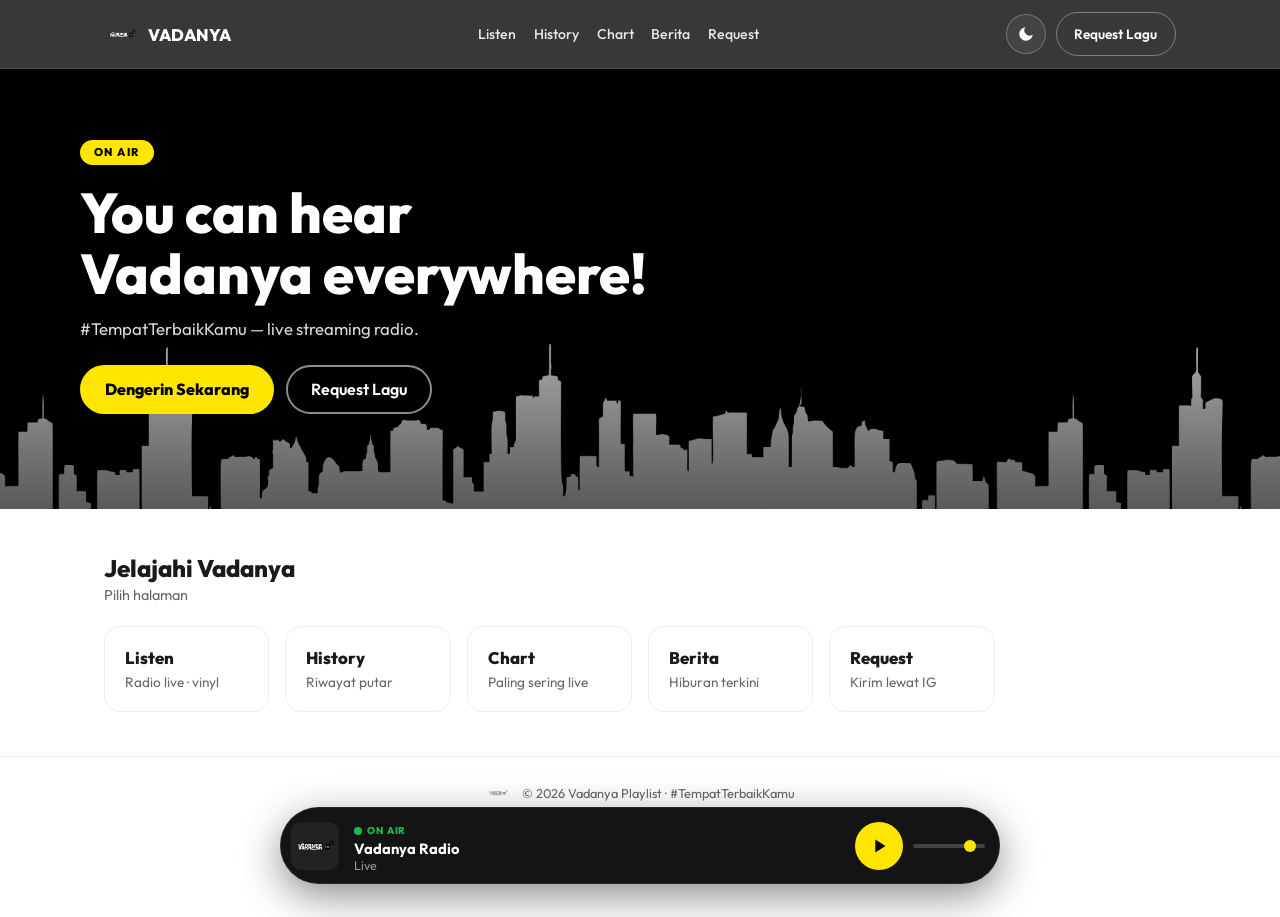
==== commit 314ccc3e: "Add files via upload" ====
--- a/index.html
+++ b/index.html
@@ -23,6 +23,8 @@
         <button type="button" class="nav-toggle" id="navToggle" aria-label="Menu" aria-expanded="false"><span></span><span></span><span></span></button>
         <div class="nav-links" id="navLinks">
           <a href="listen.html" class="nav-link">Listen</a>
+          <a href="history.html" class="nav-link">History</a>
+          <a href="chart.html" class="nav-link">Chart</a>
           <a href="berita.html" class="nav-link">Berita</a>
           <a href="request.html" class="nav-link">Request</a>
         </div>
@@ -54,6 +56,8 @@
       </div>
       <div class="home-grid">
         <a class="home-card" href="listen.html"><strong>Listen</strong><span>Radio live · vinyl</span></a>
+        <a class="home-card" href="history.html"><strong>History</strong><span>Riwayat putar</span></a>
+        <a class="home-card" href="chart.html"><strong>Chart</strong><span>Paling sering live</span></a>
         <a class="home-card" href="berita.html"><strong>Berita</strong><span>Hiburan terkini</span></a>
         <a class="home-card" href="request.html"><strong>Request</strong><span>Kirim lewat IG</span></a>
       </div>
--- a/style.css
+++ b/style.css
@@ -1,6 +1,6 @@
 *,*::before,*::after{box-sizing:border-box;margin:0;padding:0}
-:root{--yellow:#ffe600;--bg:#fff;--bg-soft:#f5f5f5;--bg-card:#fff;--bg-request:#000;--text:#1a1a1a;--muted:#666;--line:#eee;--shadow:rgba(0,0,0,.08);--link-blue:#1a5cff;--font:"Outfit",system-ui,sans-serif}
-[data-theme="dark"]{--bg:#0a0a0b;--bg-soft:#111113;--bg-card:#161618;--bg-request:#000;--text:#f0f0f2;--muted:#8b8b93;--line:#2a2a2e;--shadow:rgba(0,0,0,.45);--link-blue:#6b9fff}
+:root{--yellow:#ffe600;--bg:#fff;--bg-soft:#f5f5f5;--bg-card:#fff;--bg-request:#000;--text:#1a1a1a;--muted:#666;--line:#eee;--shadow:rgba(0,0,0,.08);--rank-bg:#111;--link-blue:#1a5cff;--font:"Outfit",system-ui,sans-serif}
+[data-theme="dark"]{--bg:#0a0a0b;--bg-soft:#111113;--bg-card:#161618;--bg-request:#000;--text:#f0f0f2;--muted:#8b8b93;--line:#2a2a2e;--shadow:rgba(0,0,0,.45);--rank-bg:#1c1c20;--link-blue:#6b9fff}
 html{scroll-behavior:smooth}
 body{font-family:var(--font);background:var(--bg);color:var(--text);min-height:100vh;padding-bottom:5.5rem;transition:background .25s,color .25s}
 body.is-loading{overflow:hidden}
@@ -70,14 +70,12 @@
 .cp-play.playing .icon-pause,.mini-play.playing .icon-pause{display:block}
 #cpVol{-webkit-appearance:none;appearance:none;width:120px;height:4px;border-radius:999px;background:var(--line)}
 #cpVol::-webkit-slider-thumb{-webkit-appearance:none;width:14px;height:14px;border-radius:50%;background:var(--yellow);border:2px solid #111;cursor:pointer}
-
-/* VINYL */
 .vinyl-section{text-align:center;padding-bottom:3rem}
 .vinyl-stage{position:relative;width:min(320px,78vw);height:min(320px,78vw);margin:1.5rem auto 1.25rem}
 .vinyl-disc{width:100%;height:100%;border-radius:50%;background:radial-gradient(circle at 50% 50%,#1a1a1a 0%,#111 28%,#0a0a0a 29%,#151515 30%,#0d0d0d 42%,#181818 43%,#0c0c0c 55%,#161616 56%,#0a0a0a 68%,#141414 69%,#080808 82%,#101010 100%);box-shadow:0 0 0 4px #222,0 0 0 6px #111,0 20px 50px rgba(0,0,0,.55),inset 0 0 30px rgba(0,0,0,.8);position:relative;display:flex;align-items:center;justify-content:center}
 .vinyl-disc.is-spinning{animation:vinyl-spin 3.2s linear infinite}
 @keyframes vinyl-spin{from{transform:rotate(0deg)}to{transform:rotate(360deg)}}
-.vinyl-grooves{position:absolute;inset:8%;border-radius:50%;background:repeating-radial-gradient(circle at center,transparent 0px,transparent 2px,rgba(255,255,255,.03) 2px,rgba(255,255,255,.03) 3px);pointer-events:none}
+.vinyl-grooves{position:absolute;inset:8%;border-radius:50%;background:repeating-radial-gradient(circle at center,transparent 0,transparent 2px,rgba(255,255,255,.03) 2px,rgba(255,255,255,.03) 3px);pointer-events:none}
 .vinyl-label{position:relative;z-index:2;width:38%;height:38%;border-radius:50%;overflow:hidden;background:#222;box-shadow:0 0 0 3px #333,0 0 0 5px #1a1a1a,inset 0 0 12px rgba(0,0,0,.5)}
 .vinyl-cover{width:100%;height:100%;object-fit:cover;display:block;border-radius:50%}
 .vinyl-spindle{position:absolute;z-index:3;width:10px;height:10px;border-radius:50%;background:#ccc;box-shadow:0 0 0 2px #888,0 0 6px rgba(0,0,0,.6)}
@@ -89,7 +87,15 @@
 .vinyl-title{font-size:clamp(1.25rem,4vw,1.6rem);font-weight:800;line-height:1.25;margin:0 0 .25rem}
 .vinyl-artist{font-size:1rem;color:var(--muted);margin:0}
 .vinyl-controls{display:flex;align-items:center;justify-content:center;gap:1rem}
-
+.history-status,.chart-meta{font-size:.85rem;color:var(--muted);margin-bottom:1rem}
+.history-list,.chart-list{display:flex;flex-direction:column;gap:.65rem}
+.history-item,.chart-item{display:flex;align-items:center;gap:.9rem;background:var(--bg-card);border:1px solid var(--line);border-radius:14px;padding:.85rem 1rem}
+.history-time{font-size:.75rem;font-weight:700;color:var(--muted);min-width:72px}
+.history-info,.chart-info{flex:1;min-width:0}
+.history-title,.chart-title{font-weight:700;font-size:.95rem;white-space:nowrap;overflow:hidden;text-overflow:ellipsis}
+.history-artist,.chart-artist{font-size:.8rem;color:var(--muted);margin-top:.15rem}
+.chart-rank{min-width:36px;height:36px;border-radius:10px;background:var(--rank-bg);color:var(--yellow);font-weight:800;display:flex;align-items:center;justify-content:center;font-size:.85rem}
+.chart-count{font-size:.8rem;font-weight:800;color:var(--yellow);background:rgba(255,230,0,.12);padding:.35rem .65rem;border-radius:999px;white-space:nowrap}
 .news-grid{display:grid;grid-template-columns:repeat(auto-fill,minmax(280px,1fr));gap:1.15rem}
 .news-card{background:var(--bg-card);border:1px solid var(--line);border-radius:14px;overflow:hidden;text-decoration:none;color:inherit;display:flex;flex-direction:column}
 .news-thumb{width:100%;aspect-ratio:16/9;object-fit:cover;background:var(--bg-soft)}
